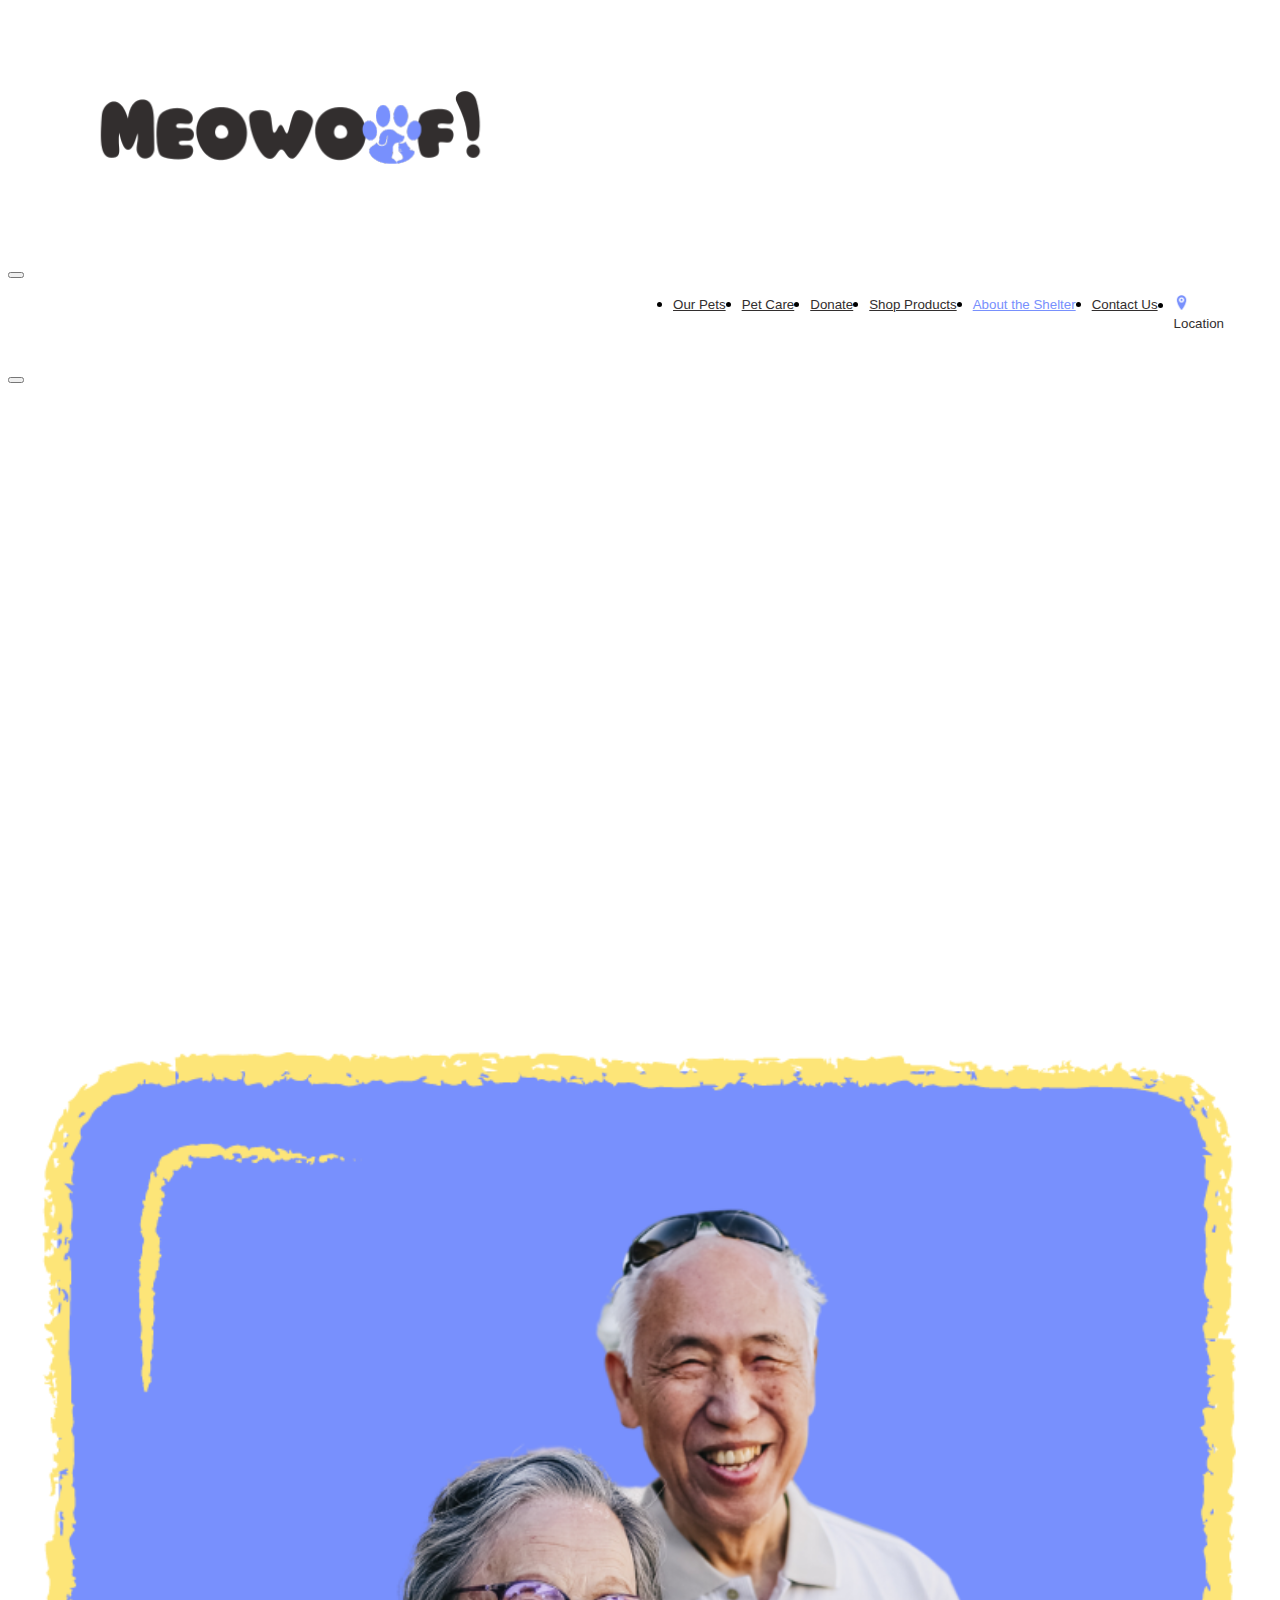
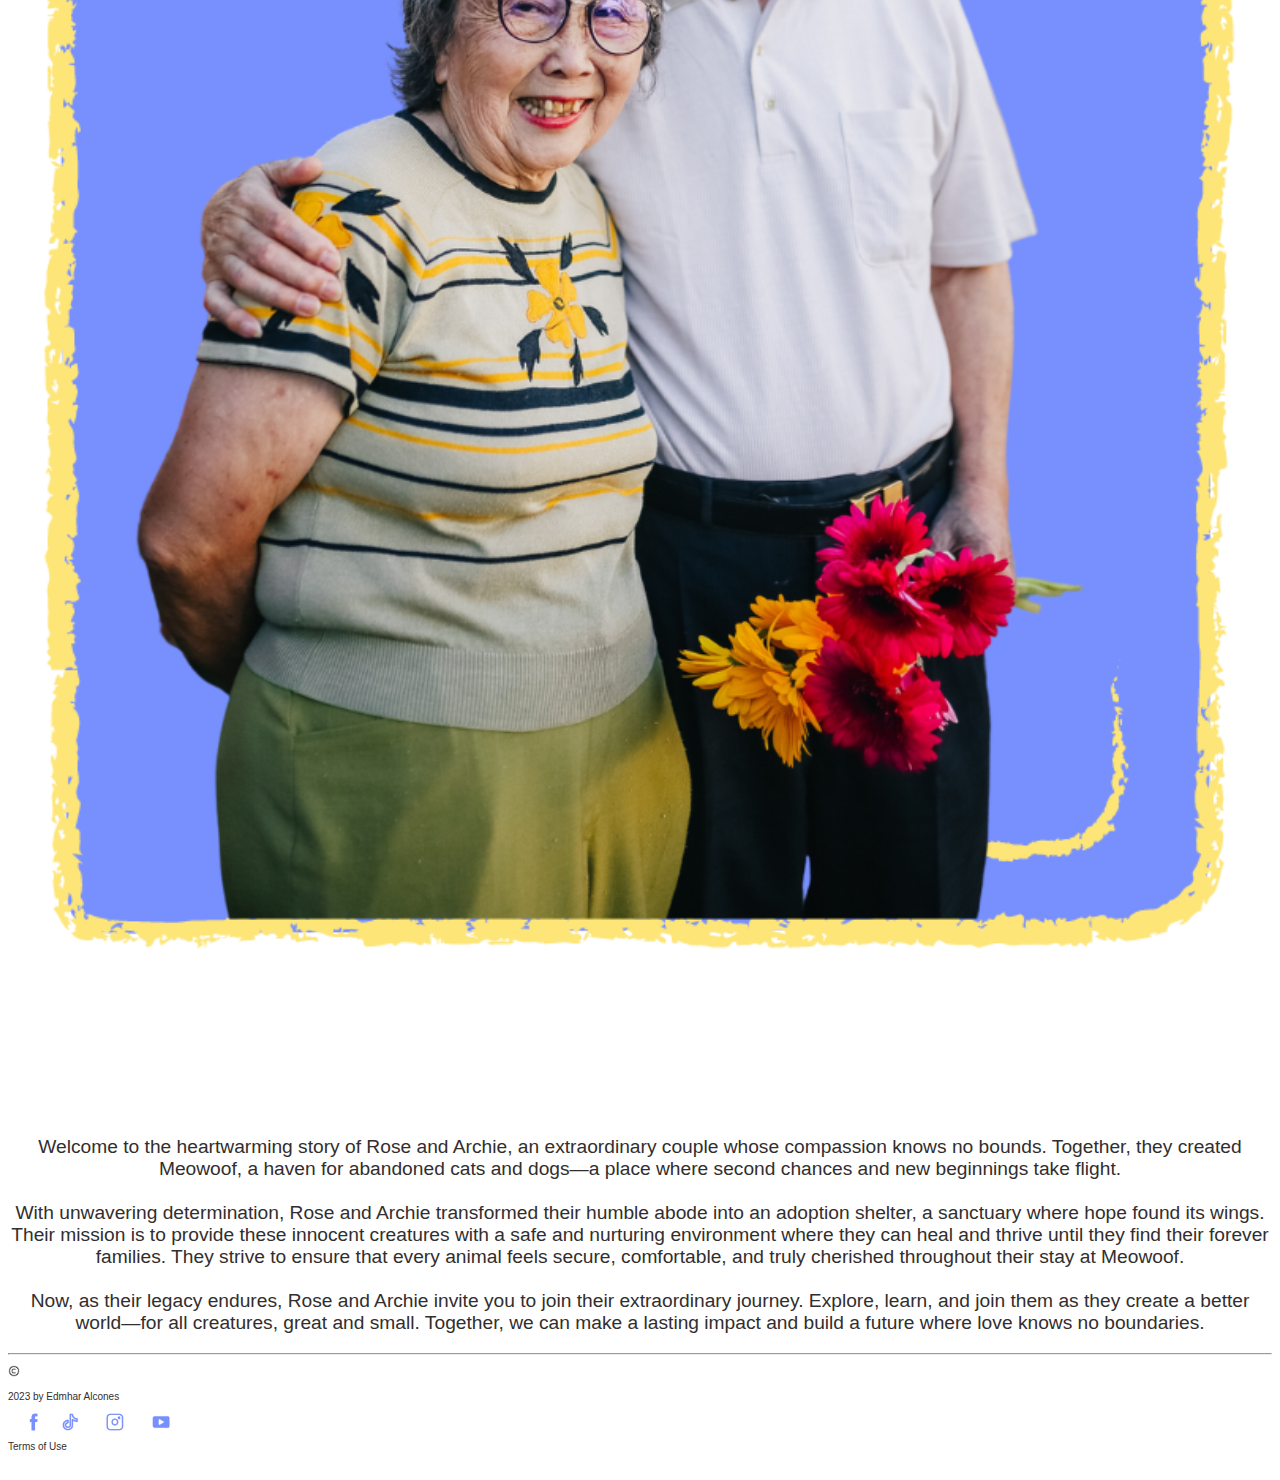
==== about.html @ 53780a78 "modified:   about.html 	modified:   contact.html 	modified:   index.html 	modified:   pets.html 	mod" ====
<!DOCTYPE html>
<html lang="en">
<head>
    <meta charset="UTF-8">
    <meta http-equiv="X-UA-Compatible" content="IE=edge">
    <meta name="viewport" content="width=device-width, initial-scale=1.0">
    <link rel="stylesheet" type="text/css" href="style.css">
    <link href="https://cdn.jsdelivr.net/npm/bootstrap@5.3.0-alpha3/dist/css/bootstrap.min.css" rel="stylesheet" integrity="sha384-KK94CHFLLe+nY2dmCWGMq91rCGa5gtU4mk92HdvYe+M/SXH301p5ILy+dN9+nJOZ" crossorigin="anonymous">
    <script src="https://cdn.jsdelivr.net/npm/bootstrap@5.3.0-alpha3/dist/js/bootstrap.bundle.min.js" integrity="sha384-ENjdO4Dr2bkBIFxQpeoTz1HIcje39Wm4jDKdf19U8gI4ddQ3GYNS7NTKfAdVQSZe" crossorigin="anonymous"></script> 
    <link rel="icon" href="resources/icon.png">
    <title>Meowoof!</title>

    <style>

.col-4 img{
  width: 100%;
  height: auto;
}

@media screen and (max-width: 600px) {
  .col-4 img{
    width: 100%;
   height: auto;
  }
}


    </style>

</head>
<body>
    <!-- Navigation bar -->
    <nav class="navbar navbar-expand-lg">
      <div class="container-fluid">
          <div class="navbar-brands" >
            <a class="nav-link" href="index.html" ><img src="resources/logo.png" class="logo"></a>
          </div>
          <button class="navbar-toggler" type="button" data-bs-toggle="collapse" data-bs-target="#navbarNavDropdown" 
          aria-controls="navbarNavDropdown" aria-expanded="false" aria-label="Toggle navigation">
              <span class="navbar-toggler-icon"></span>
          </button>
          <div class="collapse navbar-collapse justify-content-end" id="navbarNavDropdown"  style="margin-right: 40px;">
              <ul class="navbar-nav" style="display:flex; justify-content:end;">
                  <li class="nav-item">
                      <a class="nav-link" href="pets.html" >Our Pets</a>
                  </li>
                  <li class="nav-item">
                      <a class="nav-link" href="petcare.html">Pet Care</a>
                  </li>
                  <li class="nav-item">
                      <a class="nav-link" href="donate.html">Donate</a>
                  </li>
                  <li class="nav-item">
                      <a class="nav-link" href="shop.html">Shop Products</a>
                  </li>
                  <li class="nav-item">
                      <a class="nav-link" href="about.html"   name="active-page">About the Shelter</a>
                  </li>
                  <li class="nav-item">
                    <div class="container">
                      <div class="row">
                    <div class="col p-0"> <a class="nav-link" href="contact.html">Contact Us</a></div>
                
                  </div>
                  </div>
                </li>
                <li class="nav-item">
                  <div class="container">
                    <div class="row">
                  <div class="col-1 p-0"><img src="resources/pin.png" class="navimg"></div>
                  <div class="col p-0 text-nowrap"> <a class="nav-link" data-bs-toggle="modal" data-bs-target="#mymodal">Location</a></div>
                </div>
                </div>
              </li>
              </ul>
          </div>
      </div>
    </nav>
    <br>
      <div class="modal" id="mymodal">
        <div class="modal-dialog">
            <div class="modal-content">
                <!-- Modal header -->
                <div class="modal-header">
                  <button typ="button" class="btn btn-danger btn-close" data-bs-dismiss="modal"></button>  
                    
                </div>
                <!-- Modal Body -->
                <div class="modal-body">
                  <!-- Google map -->
                <div class="row">
               <div class="d-flex justify-content-center" style="margin-bottom: 100px;">
              <iframe src="https://www.google.com/maps/embed?pb=!1m18!1m12!1m3!1d1931.8297235176572!2d120.91463153770376!3d14.
              446779252897281!2m3!1f0!2f0!3f0!3m2!1i1024!2i768!4f13.1!3m3!1m2!1s0x3397d2a23f40d999%3A0xa1fd6aa5ac99573d!2sBinakayan%
              0-%20Kanluran%2C%20Kawit%2C%204104%20Cavite!5e0!3m2!1sen!2sph!4v1684539420101!5m2!1sen!2sph" width="600" height="450" style="border:0;" 
              allowfullscreen="" loading="lazy" referrerpolicy="no-referrer-when-downgrade"></iframe>
               </div>
    <br>
    
    </div>
                </div>
                <!-- Modal Footer -->
                <div class="modal-footer">
                    
                </div>
            </div>
        </div>
    </div>
<!-- our ate and kuya -->
<div class="container-fluid">
  <div class="row">
  
<div class="container">
        <div class="row">
            <div class="col-4 d-flex "><img src="resources/kuyaandate.png"></div>
            <div class="col d-flex" style="text-align: center;">
                <p class="abouttext">
                  <br>
                  <br>
                  <br>
                  Welcome to the heartwarming story of Rose and Archie, an extraordinary
                   couple whose compassion knows no bounds. Together, they created Meowoof, 
                   a haven for abandoned cats and dogs—a place where second chances and new 
                   beginnings take flight.
                  <br>
                  <br>
                  With unwavering determination, Rose and Archie transformed their humble
                   abode into an adoption shelter, a sanctuary where hope found its wings. 
                   Their mission is to provide these innocent creatures with a safe and nurturing 
                   environment where they can heal and thrive until they find their forever families.
                    They strive to ensure that every animal feels secure, comfortable, and truly cherished 
                    throughout their stay at Meowoof.
                  <br>
                  <br>
                  Now, as their legacy endures, Rose and Archie invite you to join their extraordinary 
                  journey. Explore, learn, and join them as they create a better world—for all creatures,
                   great and small. Together, we can make a lasting impact and build a future where love
                    knows no boundaries.
                </p>
                 
            </div>
            </div>
        </div>


</div>  
<!-- Footer -->
<footer>
  <hr>
  <div class="container-fluid d-flex justify-content-center">
   <div class="col d-flex justify-content-start">
       <img src="resources/copyright.png" style="width: 12px; height: 12px; ">
       <p class="text-nowrap" style="font-size: 10px;">2023 by Edmhar Alcones</p>
     </div>
     <div class="col d-flex justify-content-center px-5">
       <img src="resources/fb.png" class="socials">
       <img src="resources/tiktok.png" class="socials">
       <img src="resources/ig.png" class="socials">
       <img src="resources/yt.png" class="socials">
    
   
     </div>

     <div class="col d-flex justify-content-end">
       <a href="terms.html" class="link px-2 text-nowrap" style="font-size: 10px;">Terms of Use</a>

     </div>
   </div>
  </div>
  <br>
</footer>

</body>
</html>
---- style.css ----
/* universal text edits */


h2{
  text-align: center;
  font-family:sans-serif;
  color: #322e2e !important;
  
}



h4,h3,h1,.tips,p,h5,h2{
  color: #322e2e !important;
  font-family:sans-serif;
}


a{
  font-family:sans-serif !important;

}

.jumbotron h1,.jumbotron h4{
  font-weight: 800;
  text-align: center;
  font-family:sans-serif;
  color: #322e2e !important;
}

.jumbotron h5{
 
  font-weight: 800;
  color: #322e2e !important;
  font-family:sans-serif;
  
  }
  
  .abouttext{
    font-size: 1.5vw !important;
    color: #322e2e !important;
  }
  
  @media screen and (max-width: 600px) {
    .abouttext{
      font-size: 2vw !important;
    }
  }

  .display-6{
    color: #322e2e !important;
  }


  /* Navbar */

  nav.navbar li{
    background-color: transparent !important;
    margin-left : 0.5em;
    margin-right : 0.5em;
    }
    
    nav.navbar li a {
      background-color: transparent !important;
      color: #322e2e;
      font-size: smaller;
      
    }
    nav.navbar{
      background-color: transparent !important;
    }
    
    .navimg{
      width: 15px;
    }
    
    nav.navbar li a:hover {
      
      transform: scale(1.1);
      opacity: 1;
      transition: transform 1s;
      cursor: pointer;
      
    }
    
    nav.navbar li a[name="active-page"] {
     color: #7890fd;;
      
    }

    
    
  

/* index exclusive */

.logo{
  display: block;
  position: relative;
  width: 40%;
  left: 30px;
  height: auto;
}

.col-4 p{
  display: flex;
  flex-direction: column;
  align-items: center;
  font-size: 1vw;
  position: relative;



}

@media screen and (max-width: 600px) {
  .col-4 p{
    font-size: 1.25vw;
    padding: 0;
    right: 0;
  }
}

.center{
  display: flex;
  align-items: right;
  justify-content: right;
        position: relative;
  
        width: 85%;
        height: auto;
}

.indextext{
  text-align: justify;
   text-justify: inter-word; 
   color: #322e2e !important;
   font-family:sans-serif;
}

@media screen and (max-width: 600px) {
  .indextext{
    font-size: 10px !important;

  }
}


@media screen and (max-width: 600px) {
  .center{
    height:80%;
    width: 90%;

  }
}
  .btn-secondary{
    display: flex;
    position: relative;
    justify-content: center;
    color: #fc4667 !important;
    background-color: #fde578 !important;
    padding: 10px;
    text-decoration: none;
    text-align: center;
    font-size: 15px;
    border-radius: 40px;
    width: 25%;
    -webkit-transition: -webkit-transform 0.2s, transform 0.2s;
    transition: -webkit-transform 0.2s, transform 0.2s;
  }

  .btn-pets{
    display: flex;
    position: relative;
    justify-content: center;
    color: #fc4667 !important;
    background-color: #fde578 !important;
    padding: 10px;
    right: 5%;
    text-decoration: none;
    text-align: center;
    font-size: 15px;
    border-radius: 40px;
    width: 10%;
    -webkit-transition: -webkit-transform 0.2s, transform 0.2s;
    transition: -webkit-transform 0.2s, transform 0.2s;
  }


  @media screen and (max-width: 600px) {
    .btn-secondary, .btn-pets{
      
      width: 60%;
  
    }
  }

  .btn-secondary:hover, .btn-tertiary img:hover, .btn-pets:hover{
    -webkit-transform: scale(1.1);
    transform: scale(1.1);
   
  }

  .btn-tertiary img{
    -webkit-transition: -webkit-transform 0.2s, transform 0.2s;
    transition: -webkit-transform 0.2s, transform 0.2s;
  }



  .socials{
    height: 20px;
    width: 20px;

    margin-left: 10px;
    margin-right: 10px;
  }



  .btn-donate{
    display: flex;
    position: relative;
    justify-content: center;
    color: #322e2e !important;
    background-color: #fde578 !important;
    text-decoration: none;
    text-align: center;
    font-size: 20px;
    border-radius: 40px;
    -webkit-transition: -webkit-transform 0.2s, transform 0.2s;
    transition: -webkit-transform 0.2s, transform 0.2s;

  }
  



    .card{
      height: auto;
      padding: 10px;
    }
      .card-img-top{
        height: 15rem;
        object-fit: cover;
      }
      .card-img-top:hover{
       
          transform: scale(1.25, 1.25);
       
          
        
      }

      .card-title{
        font-size: 1vw;
      }


      .testimonial{
        display: block;
        margin-left: auto;
        margin-right: auto;
        width: 50%;
        border-radius: 50%;

      }

      .feature{
        max-width: 88%;
        height: auto;
      }

      .text-muted{
        color:#322e2e !important;
      }

      #footer a {
        height: 56px;
        width: 56px;
        display: inline-block;
        margin: 10px;
      }
      .link{
        color: #322e2e;
        text-decoration: none;

      }
      


.col-12{
    padding-bottom: 100px;
}



/* pets exclusive */
.gallery{
  max-width: 100%;
  max-height: 100%;
  display: block;
  position: relative;
  box-sizing: border-box;
 
}

.gallery img{
  overflow: hidden;
}

.steps{
  display: block;
   margin-left: auto;
    margin-right: auto;
     max-width: 50%;
      height: auto;
}


@media screen and (max-width: 600px) {
  .steps{
    
    max-width: 100%;

  }
} 




  /* Shop exclusive */
 
.row-image{
  display: flex;
  justify-content: space-between;
}

.card-text,.card-title{
  font-size: 15px;
}


.filter:hover {
      
  -webkit-transform: scale(1.1);
  transform: scale(1.1);

  opacity: 1;
  transition: transform 1s;
  
}

.filter{
  font-size: 15px;
  color: #322e2e !important;
  white-space: nowrap;
}
.shoplink{
  display: flex;
  justify-content: space-between;
}



.btn-primary, .btn-shopee {
  
  width: 100px;
  display: block;
  position: relative;
  background-color: #fde578 !important;
  color: #fc4667 !important;
  border-radius: 40px;
  padding: 10px;
  box-sizing: border-box;
  background-color: transparent;
  text-decoration: none;
  text-align: center;
  font-size: 10px;
  -webkit-transition: -webkit-transform 0.2s, transform 0.2s;
  transition: -webkit-transform 0.2s, transform 0.2s;
}

.btn-primary:hover, .btn-shopee:hover, .btn-lazada:hover {
  -webkit-transform: scale(1.1);
  transform: scale(1.1);

}

.btn-lazada {
  
  width: 100px;
  display: block;
  position: relative;
  background-color: #fde578 !important;
  color: #fc4667 !important;
  border-radius: 40px;
  padding: 10px;
  box-sizing: border-box;
  background-color: transparent;
  text-decoration: none;
  text-align: center;
  font-size: 10px;
  -webkit-transition: -webkit-transform 0.2s, transform 0.2s;
  transition: -webkit-transform 0.2s, transform 0.2s;
}

.card-title, .card-text{
  text-align: center;
}

/* Donate Exclusive */

.donatetext{
  font-size: 15px; 
  text-align: center; 
  font-weight: 800;
}

.donateimage{
  width: 10%;
  height: auto;
  display: block;
  margin-left: auto;
  margin-right: auto;
}

@media screen and (max-width: 600px) {
  .donateimage{
    width: 20%;
    height: auto;

  }
}
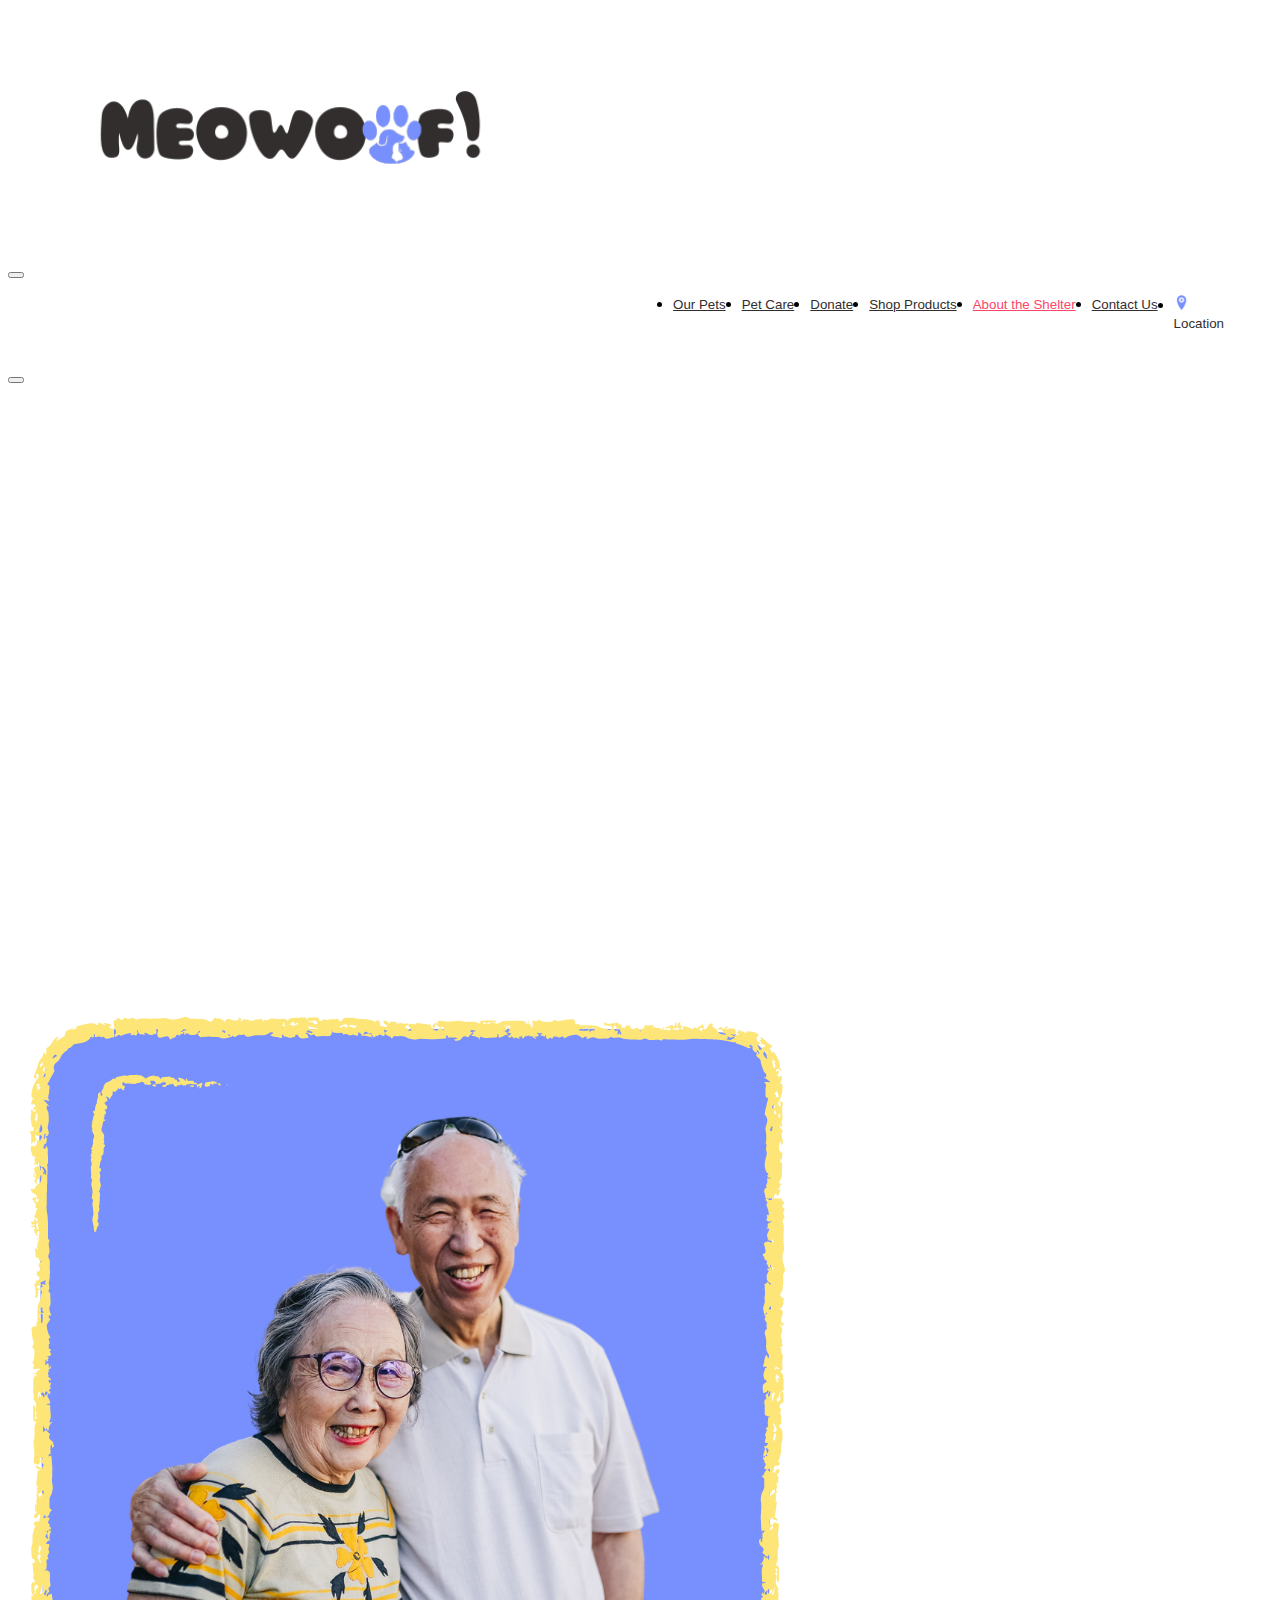
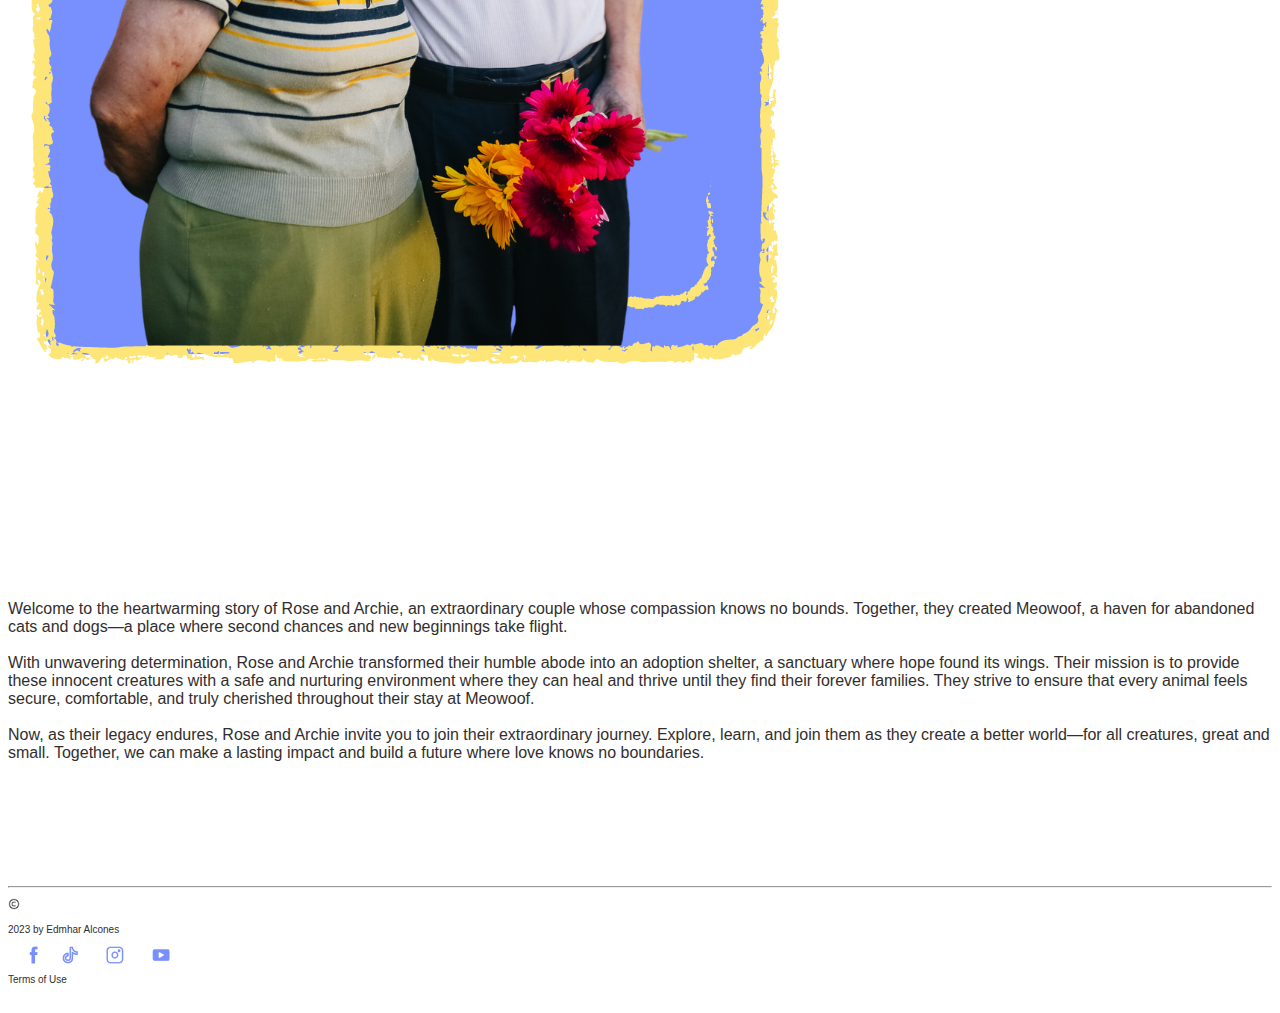
==== commit 39dd1bb3: "modified:   about.html 	modified:   contact.html 	modified:   donate.html 	modified:   index.html 	m" ====
--- a/about.html
+++ b/about.html
@@ -12,13 +12,13 @@
 
     <style>
 
-.col-4 img{
+.col-5 img{
   width: 100%;
   height: auto;
 }
 
 @media screen and (max-width: 600px) {
-  .col-4 img{
+  .col-5 img{
     width: 100%;
    height: auto;
   }
@@ -107,43 +107,40 @@
         </div>
     </div>
 <!-- our ate and kuya -->
-<div class="container-fluid">
+
+  
+<div class="container px-3 d-flex justify-content-center">
   <div class="row">
-  
-<div class="container">
-        <div class="row">
-            <div class="col-4 d-flex "><img src="resources/kuyaandate.png"></div>
-            <div class="col d-flex" style="text-align: center;">
-                <p class="abouttext">
-                  <br>
-                  <br>
-                  <br>
-                  Welcome to the heartwarming story of Rose and Archie, an extraordinary
-                   couple whose compassion knows no bounds. Together, they created Meowoof, 
-                   a haven for abandoned cats and dogs—a place where second chances and new 
-                   beginnings take flight.
-                  <br>
-                  <br>
-                  With unwavering determination, Rose and Archie transformed their humble
-                   abode into an adoption shelter, a sanctuary where hope found its wings. 
-                   Their mission is to provide these innocent creatures with a safe and nurturing 
-                   environment where they can heal and thrive until they find their forever families.
-                    They strive to ensure that every animal feels secure, comfortable, and truly cherished 
-                    throughout their stay at Meowoof.
-                  <br>
-                  <br>
-                  Now, as their legacy endures, Rose and Archie invite you to join their extraordinary 
-                  journey. Explore, learn, and join them as they create a better world—for all creatures,
-                   great and small. Together, we can make a lasting impact and build a future where love
-                    knows no boundaries.
-                </p>
-                 
-            </div>
-            </div>
-        </div>
+    <div class="col-12 col-md-5 d-flex order-md-0">
+      <img src="resources/kuyaandate.png" class="w-100">
+    </div>
+    <div class="col-12 col-md-7 d-flex order-md-1">
+      <p class="abouttext">
+        <br><br>
+        <br>
+        Welcome to the heartwarming story of Rose and Archie, 
+        an extraordinary couple whose compassion knows no bounds.
+         Together, they created Meowoof, a haven for abandoned cats 
+         and dogs—a place where second chances and new beginnings take flight.
+        <br><br>
+        With unwavering determination, Rose and Archie transformed their 
+        humble abode into an adoption shelter, a sanctuary where hope found 
+        its wings. Their mission is to provide these innocent creatures with 
+        a safe and nurturing environment where they can heal and thrive until
+         they find their forever families. They strive to ensure that every animal
+          feels secure, comfortable, and truly cherished throughout their stay at Meowoof.
+        <br><br>
+        Now, as their legacy endures, Rose and Archie invite you to join their extraordinary 
+        journey. Explore, learn, and join them as they create a better world—for all creatures, 
+        great and small. Together, we can make a lasting impact and build a future where love knows no boundaries.
+      </p>
+    </div>
+    
+  </div>
+</div>
 
 
-</div>  
+
 <!-- Footer -->
 <footer>
   <hr>
@@ -166,7 +163,7 @@
 
      </div>
    </div>
-  </div>
+
   <br>
 </footer>
 
--- a/style.css
+++ b/style.css
@@ -8,6 +8,15 @@
   
 }
 
+.text{
+  color: #322e2e !important;
+  font-family:sans-serif;
+}
+
+.title{
+  color: #322e2e !important;
+  font-family:sans-serif;
+}
 
 
 h4,h3,h1,.tips,p,h5,h2{
@@ -37,13 +46,13 @@
   }
   
   .abouttext{
-    font-size: 1.5vw !important;
+    font-size: 1.25vw !important;
     color: #322e2e !important;
   }
   
   @media screen and (max-width: 600px) {
     .abouttext{
-      font-size: 2vw !important;
+      font-size: 3vw !important;
     }
   }
 
@@ -84,7 +93,7 @@
     }
     
     nav.navbar li a[name="active-page"] {
-     color: #7890fd;;
+     color: #fc4667;;
       
     }
 
@@ -123,8 +132,7 @@
 
 .center{
   display: flex;
-  align-items: right;
-  justify-content: right;
+left: 15% !important;
         position: relative;
   
         width: 85%;
@@ -146,13 +154,6 @@
 }
 
 
-@media screen and (max-width: 600px) {
-  .center{
-    height:80%;
-    width: 90%;
-
-  }
-}
   .btn-secondary{
     display: flex;
     position: relative;
@@ -162,9 +163,10 @@
     padding: 10px;
     text-decoration: none;
     text-align: center;
-    font-size: 15px;
+    font-size: 12px;
     border-radius: 40px;
     width: 25%;
+    font-weight: 500;
     -webkit-transition: -webkit-transform 0.2s, transform 0.2s;
     transition: -webkit-transform 0.2s, transform 0.2s;
   }
@@ -179,8 +181,9 @@
     right: 5%;
     text-decoration: none;
     text-align: center;
-    font-size: 15px;
     border-radius: 40px;
+    font-size: 12px;
+    font-weight: 500;
     width: 10%;
     -webkit-transition: -webkit-transform 0.2s, transform 0.2s;
     transition: -webkit-transform 0.2s, transform 0.2s;
@@ -191,6 +194,14 @@
     .btn-secondary, .btn-pets{
       
       width: 60%;
+  
+    }
+  }
+
+  @media screen and (max-width: 600px) {
+    .btn-pets{
+      
+      width: 25%;
   
     }
   }
@@ -341,21 +352,34 @@
 }
 
 
-.filter:hover {
-      
+.filter:hover {    
   -webkit-transform: scale(1.1);
   transform: scale(1.1);
-
   opacity: 1;
-  transition: transform 1s;
-  
-}
+  transition: transform 1s;;
+     color:  #7890fd !important;
+
+  
+}
+
 
 .filter{
-  font-size: 15px;
+  font-size: 20px;
   color: #322e2e !important;
   white-space: nowrap;
-}
+  text-decoration: none;
+}
+
+@media screen and (max-width: 600px) {
+  .filter{
+    
+    font-size: 15px;
+
+  }
+} 
+
+
+
 .shoplink{
   display: flex;
   justify-content: space-between;
@@ -376,7 +400,8 @@
   background-color: transparent;
   text-decoration: none;
   text-align: center;
-  font-size: 10px;
+  font-size: 12px;
+  font-weight: 500;
   -webkit-transition: -webkit-transform 0.2s, transform 0.2s;
   transition: -webkit-transform 0.2s, transform 0.2s;
 }
@@ -400,7 +425,8 @@
   background-color: transparent;
   text-decoration: none;
   text-align: center;
-  font-size: 10px;
+  font-size: 12px;
+  font-weight: 500;
   -webkit-transition: -webkit-transform 0.2s, transform 0.2s;
   transition: -webkit-transform 0.2s, transform 0.2s;
 }
@@ -412,12 +438,45 @@
 /* Donate Exclusive */
 
 .donatetext{
-  font-size: 15px; 
+  font-size: 20px; 
   text-align: center; 
   font-weight: 800;
 }
 
+.donatetext2{
+
+  font-size: 15px !important; 
+  text-align: center; 
+
+
+}
+
+@media screen and (max-width: 600px) {
+  .donatetext2{
+    font-size: 12px !important; 
+
+  }
+}
+
 .donateimage{
+  width: 50%;
+  height: auto;
+  display: block;
+  margin-left: auto;
+  margin-right: auto;
+}
+
+@media screen and (max-width: 600px) {
+  .donateimage{
+    width: 50%;
+    height: auto;
+
+  }
+}
+
+/* Contact exclusive */
+
+.messageicon{
   width: 10%;
   height: auto;
   display: block;
@@ -425,10 +484,29 @@
   margin-right: auto;
 }
 
-@media screen and (max-width: 600px) {
-  .donateimage{
-    width: 20%;
-    height: auto;
-
-  }
-}+/* pet care exclusive */
+
+.btn-petcare{
+  
+  width: 100px;
+  display: block;
+  position: relative;
+  background-color: #fde578 !important;
+  color: #fc4667 !important;
+  border-radius: 40px;
+  padding: 10px;
+  box-sizing: border-box;
+  background-color: transparent;
+  text-decoration: none;
+  text-align: center;
+  font-size: 12px;
+  font-weight: 500;
+  -webkit-transition: -webkit-transform 0.2s, transform 0.2s;
+  transition: -webkit-transform 0.2s, transform 0.2s;
+}
+
+.btn-petcare{
+  -webkit-transform: scale(1.1);
+  transform: scale(1.1);
+
+}
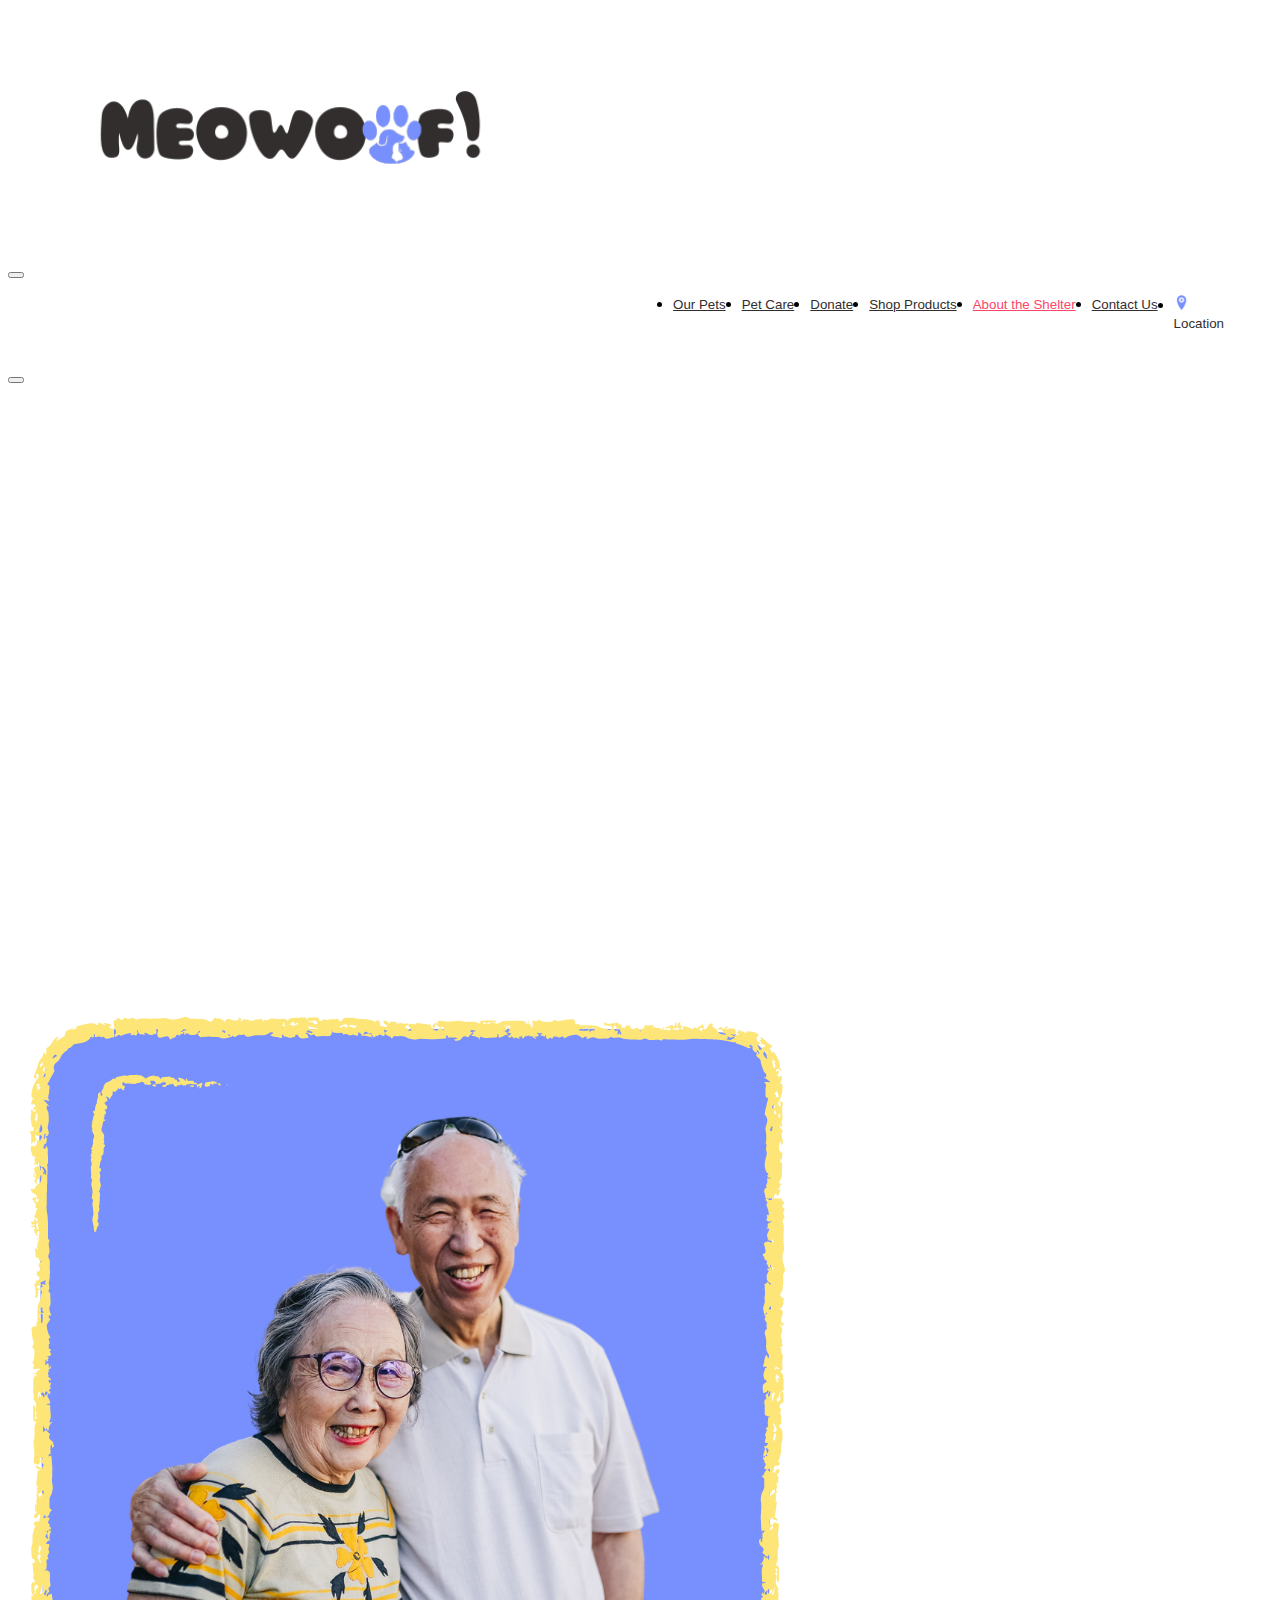
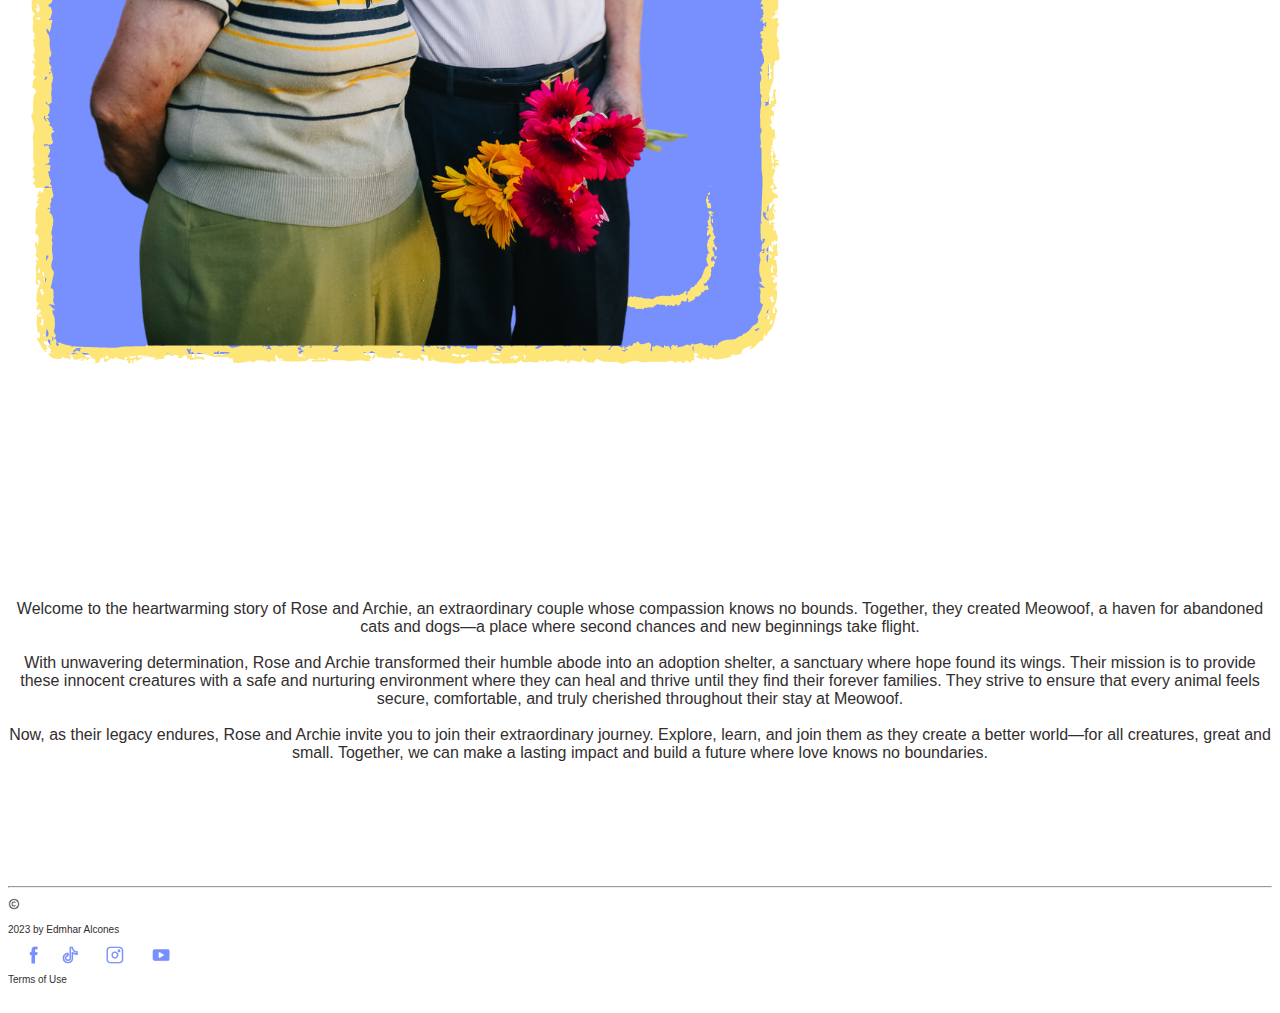
==== commit 9b36be2b: "modified:   about.html 	modified:   contact.html 	modified:   donate.html 	modified:   index.html 	m" ====
--- a/about.html
+++ b/about.html
@@ -150,10 +150,10 @@
        <p class="text-nowrap" style="font-size: 10px;">2023 by Edmhar Alcones</p>
      </div>
      <div class="col d-flex justify-content-center px-5">
-       <img src="resources/fb.png" class="socials">
-       <img src="resources/tiktok.png" class="socials">
-       <img src="resources/ig.png" class="socials">
-       <img src="resources/yt.png" class="socials">
+      <a href="https://www.facebook.com/" target="_blank"><img src="resources/fb.png" class="socials"></a> 
+      <a href="https://www.tiktok.com/en/" target="_blank"><img src="resources/tiktok.png" class="socials"></a> 
+       <a href="https://www.instagram.com/" target="_blank"><img src="resources/ig.png" class="socials"></a> 
+       <a href="https://www.youtube.com//" target="_blank"><img src="resources/yt.png" class="socials"></a> 
     
    
      </div>
@@ -163,9 +163,10 @@
 
      </div>
    </div>
-
+  </div>
   <br>
 </footer>
 
+
 </body>
 </html>--- a/style.css
+++ b/style.css
@@ -48,6 +48,7 @@
   .abouttext{
     font-size: 1.25vw !important;
     color: #322e2e !important;
+    text-align: center;
   }
   
   @media screen and (max-width: 600px) {
@@ -169,6 +170,7 @@
     font-weight: 500;
     -webkit-transition: -webkit-transform 0.2s, transform 0.2s;
     transition: -webkit-transform 0.2s, transform 0.2s;
+    font-family:sans-serif;
   }
 
   .btn-pets{
@@ -187,6 +189,7 @@
     width: 10%;
     -webkit-transition: -webkit-transform 0.2s, transform 0.2s;
     transition: -webkit-transform 0.2s, transform 0.2s;
+    font-family:sans-serif;
   }
 
 
@@ -229,20 +232,7 @@
 
 
 
-  .btn-donate{
-    display: flex;
-    position: relative;
-    justify-content: center;
-    color: #322e2e !important;
-    background-color: #fde578 !important;
-    text-decoration: none;
-    text-align: center;
-    font-size: 20px;
-    border-radius: 40px;
-    -webkit-transition: -webkit-transform 0.2s, transform 0.2s;
-    transition: -webkit-transform 0.2s, transform 0.2s;
-
-  }
+
   
 
 
@@ -255,13 +245,7 @@
         height: 15rem;
         object-fit: cover;
       }
-      .card-img-top:hover{
-       
-          transform: scale(1.25, 1.25);
-       
-          
-        
-      }
+
 
       .card-title{
         font-size: 1vw;
@@ -356,6 +340,7 @@
   -webkit-transform: scale(1.1);
   transform: scale(1.1);
   opacity: 1;
+  cursor: pointer;
   transition: transform 1s;;
      color:  #7890fd !important;
 
@@ -387,7 +372,7 @@
 
 
 
-.btn-primary, .btn-shopee {
+.btn-primary{
   
   width: 100px;
   display: block;
@@ -402,17 +387,84 @@
   text-align: center;
   font-size: 12px;
   font-weight: 500;
+  font-family:sans-serif;
   -webkit-transition: -webkit-transform 0.2s, transform 0.2s;
   transition: -webkit-transform 0.2s, transform 0.2s;
 }
 
-.btn-primary:hover, .btn-shopee:hover, .btn-lazada:hover {
+.btn-primary:hover, .btn-shop:hover {
   -webkit-transform: scale(1.1);
   transform: scale(1.1);
 
 }
 
-.btn-lazada {
+
+
+.btn-shop {
+  display: flex;
+  justify-content: space-evenly;
+  box-sizing: border-box;
+  font-family:sans-serif;
+  -webkit-transition: -webkit-transform 0.2s, transform 0.2s;
+  transition: -webkit-transform 0.2s, transform 0.2s;
+}
+
+.card-title, .card-text{
+  text-align: center;
+}
+
+/* Donate Exclusive */
+
+.donatetext{
+  font-size: 20px; 
+  text-align: center; 
+  font-weight: 800;
+}
+
+.donatetext2{
+
+  font-size: 15px !important; 
+  text-align: center; 
+
+
+}
+
+@media screen and (max-width: 600px) {
+  .donatetext2{
+    font-size: 12px !important; 
+
+  }
+}
+
+.donateimage{
+  width: 50%;
+  height: auto;
+  display: block;
+  margin-left: auto;
+  margin-right: auto;
+}
+
+@media screen and (max-width: 600px) {
+  .donateimage{
+    width: 50%;
+    height: auto;
+
+  }
+}
+
+/* Contact exclusive */
+
+.messageicon{
+  width: 10%;
+  height: auto;
+  display: block;
+  margin-left: auto;
+  margin-right: auto;
+}
+
+/* pet care exclusive */
+
+.btn-petcare{
   
   width: 100px;
   display: block;
@@ -427,80 +479,7 @@
   text-align: center;
   font-size: 12px;
   font-weight: 500;
-  -webkit-transition: -webkit-transform 0.2s, transform 0.2s;
-  transition: -webkit-transform 0.2s, transform 0.2s;
-}
-
-.card-title, .card-text{
-  text-align: center;
-}
-
-/* Donate Exclusive */
-
-.donatetext{
-  font-size: 20px; 
-  text-align: center; 
-  font-weight: 800;
-}
-
-.donatetext2{
-
-  font-size: 15px !important; 
-  text-align: center; 
-
-
-}
-
-@media screen and (max-width: 600px) {
-  .donatetext2{
-    font-size: 12px !important; 
-
-  }
-}
-
-.donateimage{
-  width: 50%;
-  height: auto;
-  display: block;
-  margin-left: auto;
-  margin-right: auto;
-}
-
-@media screen and (max-width: 600px) {
-  .donateimage{
-    width: 50%;
-    height: auto;
-
-  }
-}
-
-/* Contact exclusive */
-
-.messageicon{
-  width: 10%;
-  height: auto;
-  display: block;
-  margin-left: auto;
-  margin-right: auto;
-}
-
-/* pet care exclusive */
-
-.btn-petcare{
-  
-  width: 100px;
-  display: block;
-  position: relative;
-  background-color: #fde578 !important;
-  color: #fc4667 !important;
-  border-radius: 40px;
-  padding: 10px;
-  box-sizing: border-box;
-  background-color: transparent;
-  text-decoration: none;
-  text-align: center;
-  font-size: 12px;
-  font-weight: 500;
+  font-family:sans-serif;
   -webkit-transition: -webkit-transform 0.2s, transform 0.2s;
   transition: -webkit-transform 0.2s, transform 0.2s;
 }
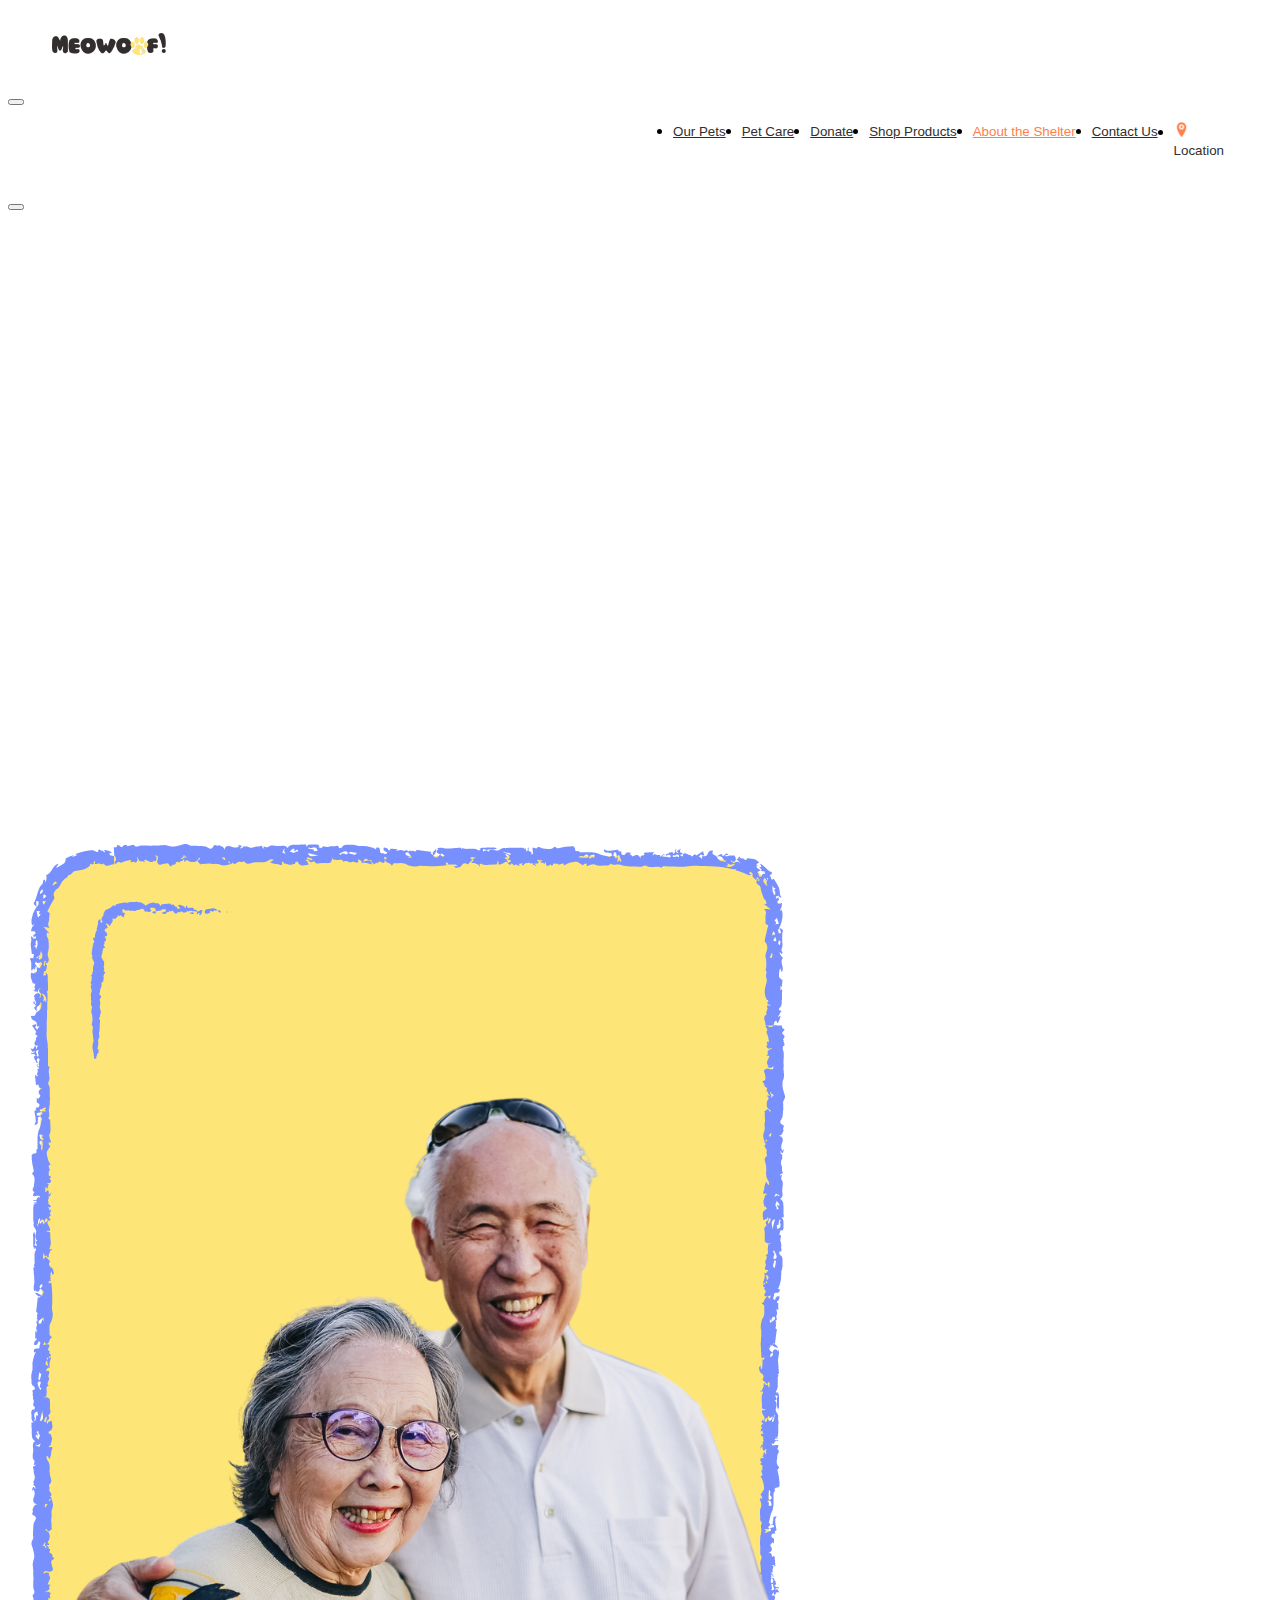
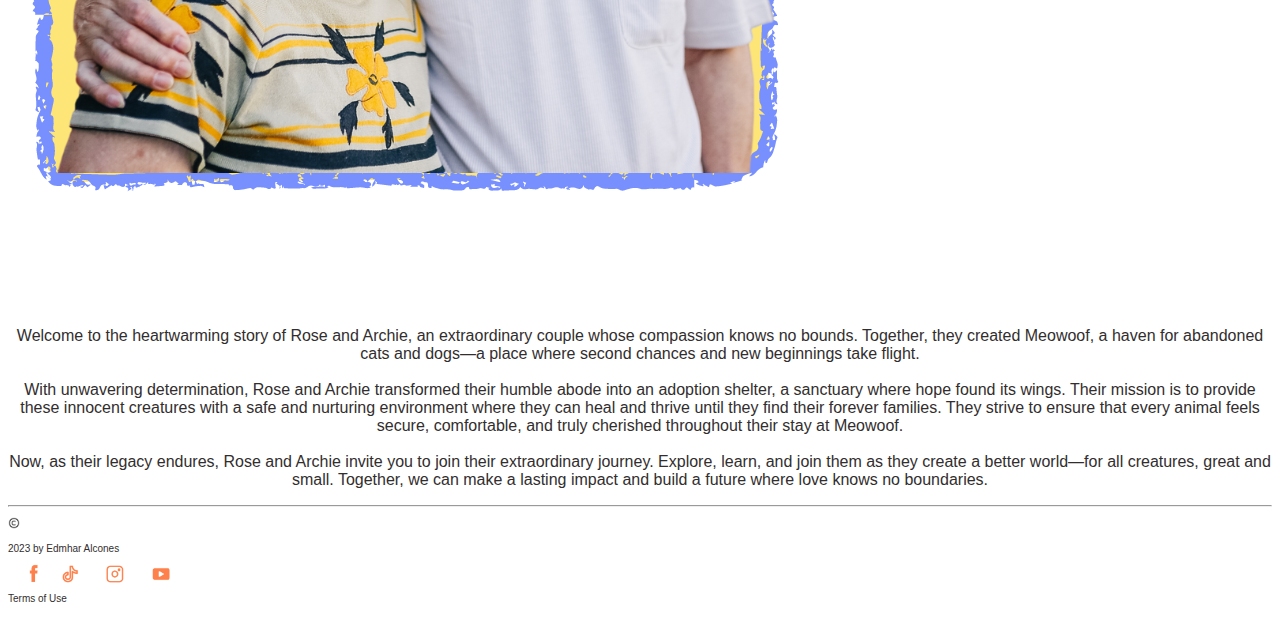
==== commit ad42450b: "modified:   about.html 	modified:   contact.html 	modified:   donate.html 	modified:   index.html 	m" ====
--- a/about.html
+++ b/about.html
@@ -17,7 +17,7 @@
   height: auto;
 }
 
-@media screen and (max-width: 600px) {
+@media screen and (max-width: 425px) {
   .col-5 img{
     width: 100%;
    height: auto;
@@ -144,25 +144,22 @@
 <!-- Footer -->
 <footer>
   <hr>
-  <div class="container-fluid d-flex justify-content-center">
-   <div class="col d-flex justify-content-start">
-       <img src="resources/copyright.png" style="width: 12px; height: 12px; ">
-       <p class="text-nowrap" style="font-size: 10px;">2023 by Edmhar Alcones</p>
-     </div>
-     <div class="col d-flex justify-content-center px-5">
-      <a href="https://www.facebook.com/" target="_blank"><img src="resources/fb.png" class="socials"></a> 
-      <a href="https://www.tiktok.com/en/" target="_blank"><img src="resources/tiktok.png" class="socials"></a> 
-       <a href="https://www.instagram.com/" target="_blank"><img src="resources/ig.png" class="socials"></a> 
-       <a href="https://www.youtube.com//" target="_blank"><img src="resources/yt.png" class="socials"></a> 
-    
-   
-     </div>
-
-     <div class="col d-flex justify-content-end">
-       <a href="terms.html" class="link px-2 text-nowrap" style="font-size: 10px;">Terms of Use</a>
-
-     </div>
-   </div>
+  <div class="container-fluid">
+    <div class="row d-flex justify-content-center align-items-center">
+      <div class="col-12 col-md-4 order-1 order-md-0 d-flex justify-content-center mb-3 mb-md-0">
+        <img src="resources/copyright.png" style="width: 12px; height: 12px;">
+        <p class="text-nowrap" style="font-size: 10px;">2023 by Edmhar Alcones</p>
+      </div>
+      <div class="col-12 col-md-4 order-0 order-md-1 d-flex justify-content-center mb-3 mb-md-0">
+        <a href="https://www.facebook.com/" target="_blank"><img src="resources/fb.png" class="socials"></a>
+        <a href="https://www.tiktok.com/en/" target="_blank"><img src="resources/tiktok.png" class="socials"></a>
+        <a href="https://www.instagram.com/" target="_blank"><img src="resources/ig.png" class="socials"></a>
+        <a href="https://www.youtube.com//" target="_blank"><img src="resources/yt.png" class="socials"></a>
+      </div>
+      <div class="col-12 col-md-4 order-2 order-md-2 d-flex justify-content-center">
+        <a href="terms.html" class="link px-2 text-nowrap" style="font-size: 10px;">Terms of Use</a>
+      </div>
+    </div>
   </div>
   <br>
 </footer>
--- a/style.css
+++ b/style.css
@@ -51,7 +51,7 @@
     text-align: center;
   }
   
-  @media screen and (max-width: 600px) {
+  @media screen and (max-width: 425px) {
     .abouttext{
       font-size: 3vw !important;
     }
@@ -94,7 +94,7 @@
     }
     
     nav.navbar li a[name="active-page"] {
-     color: #fc4667;;
+     color: #fe804b;;
       
     }
 
@@ -104,12 +104,24 @@
 
 /* index exclusive */
 
-.logo{
+.navbar-brands{
   display: block;
   position: relative;
   width: 40%;
-  left: 30px;
+  left: 2%;
   height: auto;
+}
+
+.logo{
+  width: 30%;
+  height: auto;
+}
+
+@media screen and (max-width: 425px) {
+  .logo{
+    width: 100%;
+  
+  }
 }
 
 .col-4 p{
@@ -123,7 +135,7 @@
 
 }
 
-@media screen and (max-width: 600px) {
+@media screen and (max-width: 425px) {
   .col-4 p{
     font-size: 1.25vw;
     padding: 0;
@@ -133,11 +145,19 @@
 
 .center{
   display: flex;
-left: 15% !important;
+left: 14% !important;
         position: relative;
-  
         width: 85%;
         height: auto;
+
+}
+
+@media screen and (max-width: 425px) {
+  .col-4 p{
+    font-size: 1.25vw;
+    padding: 0;
+    right: 0;
+  }
 }
 
 .indextext{
@@ -147,7 +167,7 @@
    font-family:sans-serif;
 }
 
-@media screen and (max-width: 600px) {
+@media screen and (max-width: 425px) {
   .indextext{
     font-size: 10px !important;
 
@@ -159,26 +179,32 @@
     display: flex;
     position: relative;
     justify-content: center;
-    color: #fc4667 !important;
-    background-color: #fde578 !important;
+    color: #ffffff !important;
+    background-color: #fe804b !important;
     padding: 10px;
     text-decoration: none;
     text-align: center;
     font-size: 12px;
     border-radius: 40px;
-    width: 25%;
+    width: 20%;
     font-weight: 500;
     -webkit-transition: -webkit-transform 0.2s, transform 0.2s;
     transition: -webkit-transform 0.2s, transform 0.2s;
     font-family:sans-serif;
   }
 
+  @media screen and (max-width: 425px) {
+    .btn-secondary{
+      width: 25%;
+   
+    }
+  }
   .btn-pets{
     display: flex;
     position: relative;
     justify-content: center;
-    color: #fc4667 !important;
-    background-color: #fde578 !important;
+    color: #ffffff !important;
+    background-color: #ff6341 !important;
     padding: 10px;
     right: 5%;
     text-decoration: none;
@@ -193,18 +219,12 @@
   }
 
 
-  @media screen and (max-width: 600px) {
-    .btn-secondary, .btn-pets{
-      
-      width: 60%;
-  
-    }
-  }
-
-  @media screen and (max-width: 600px) {
+
+
+  @media screen and (max-width: 425px) {
     .btn-pets{
       
-      width: 25%;
+      width: 30%;
   
     }
   }
@@ -284,10 +304,6 @@
       
 
 
-.col-12{
-    padding-bottom: 100px;
-}
-
 
 
 /* pets exclusive */
@@ -313,7 +329,7 @@
 }
 
 
-@media screen and (max-width: 600px) {
+@media screen and (max-width: 425px) {
   .steps{
     
     max-width: 100%;
@@ -355,7 +371,7 @@
   text-decoration: none;
 }
 
-@media screen and (max-width: 600px) {
+@media screen and (max-width: 425px) {
   .filter{
     
     font-size: 15px;
@@ -377,8 +393,8 @@
   width: 100px;
   display: block;
   position: relative;
-  background-color: #fde578 !important;
-  color: #fc4667 !important;
+  background-color: #fe804b !important;
+  color: #ffffff !important;
   border-radius: 40px;
   padding: 10px;
   box-sizing: border-box;
@@ -429,7 +445,7 @@
 
 }
 
-@media screen and (max-width: 600px) {
+@media screen and (max-width: 425px) {
   .donatetext2{
     font-size: 12px !important; 
 
@@ -444,7 +460,7 @@
   margin-right: auto;
 }
 
-@media screen and (max-width: 600px) {
+@media screen and (max-width: 425px) {
   .donateimage{
     width: 50%;
     height: auto;
@@ -470,7 +486,7 @@
   display: block;
   position: relative;
   background-color: #fde578 !important;
-  color: #fc4667 !important;
+  color: #4667fc !important;
   border-radius: 40px;
   padding: 10px;
   box-sizing: border-box;
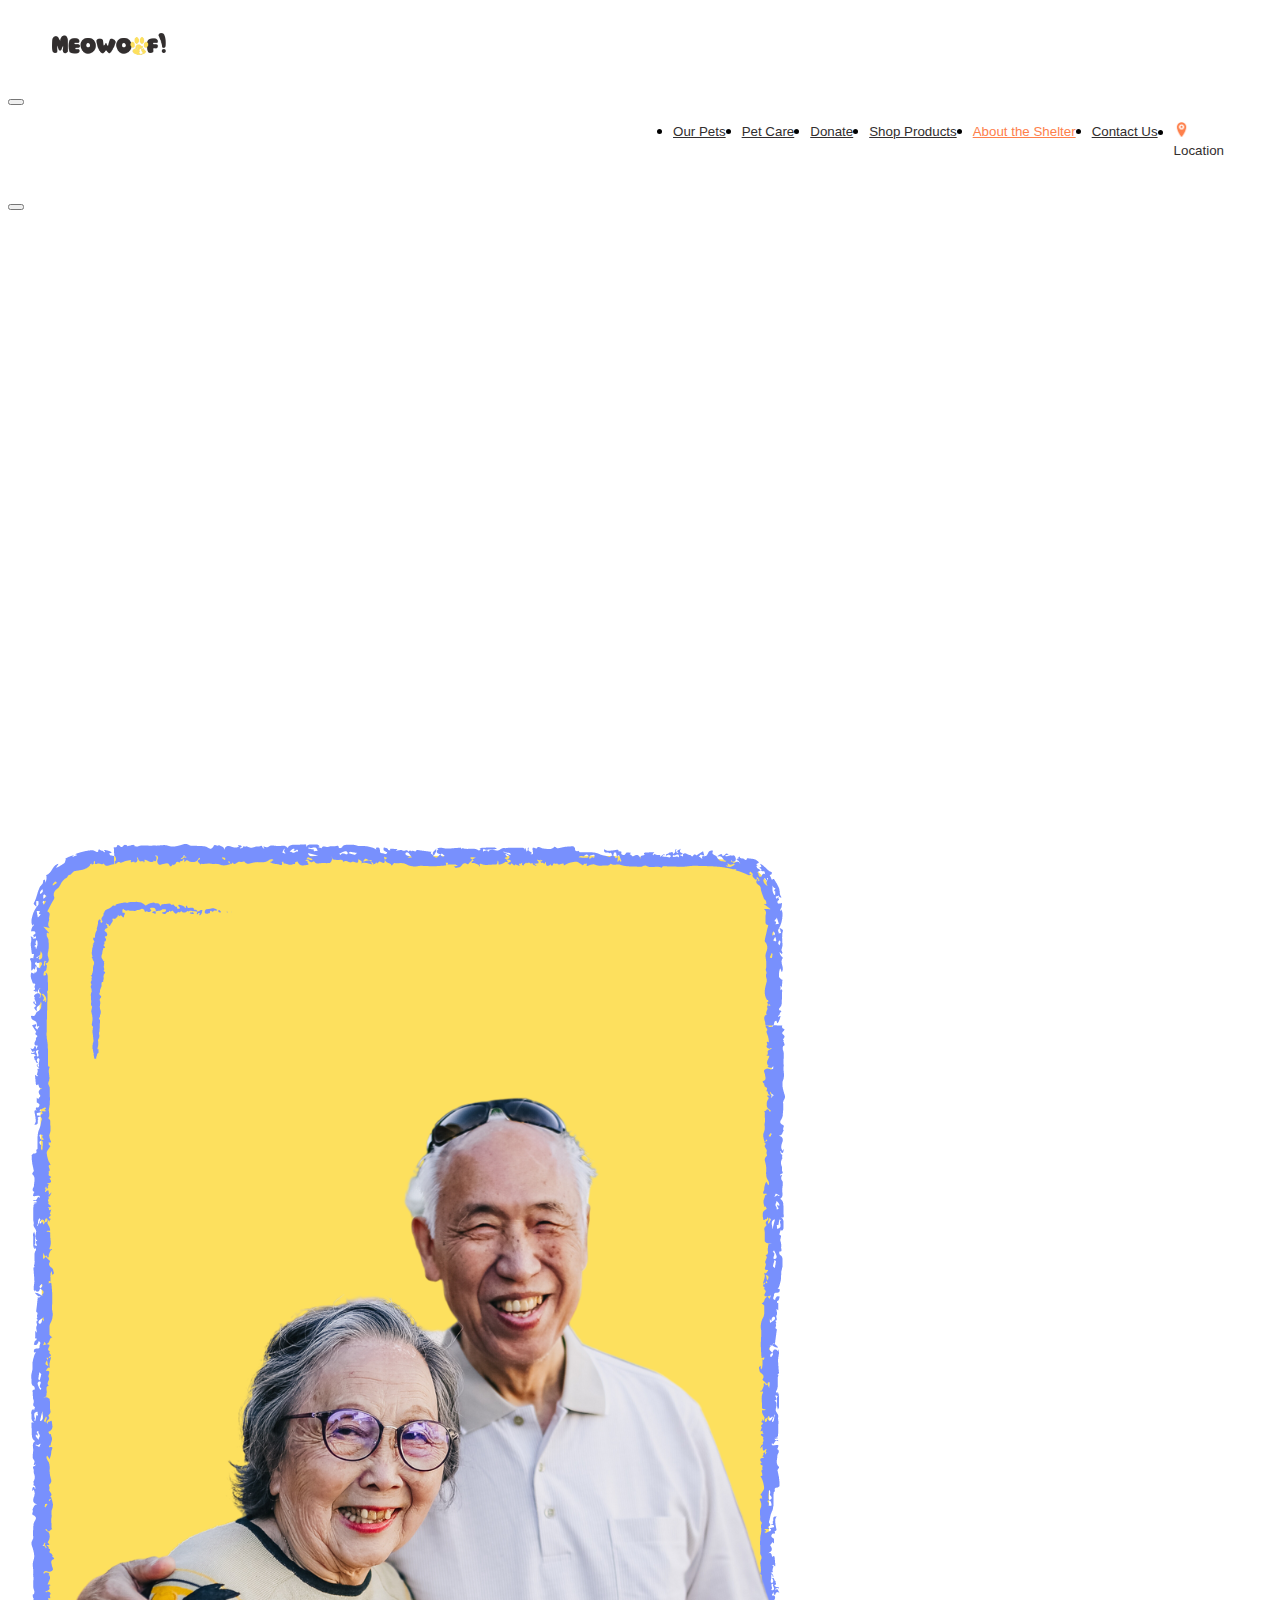
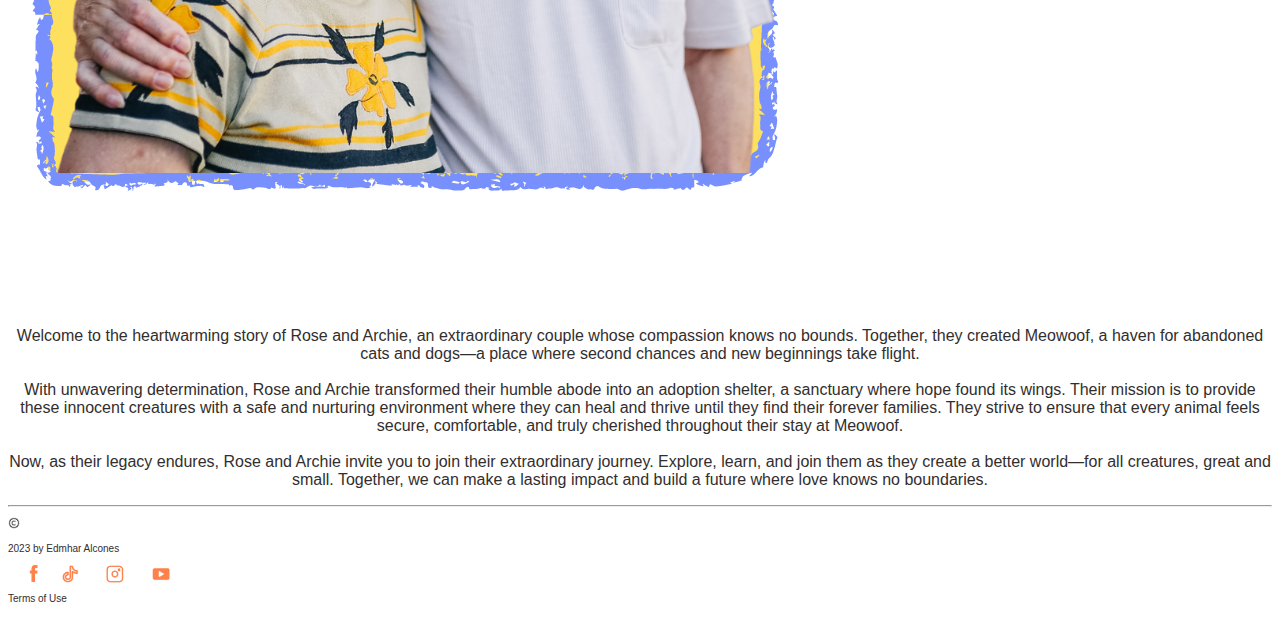
==== commit 7a707c48: "modified:   about.html 	modified:   donate.html 	modified:   index.html 	modified:   petcare.html 	m" ====
--- a/about.html
+++ b/about.html
@@ -17,7 +17,7 @@
   height: auto;
 }
 
-@media screen and (max-width: 425px) {
+@media screen and (max-width: 600px) {
   .col-5 img{
     width: 100%;
    height: auto;
--- a/style.css
+++ b/style.css
@@ -43,6 +43,16 @@
   color: #322e2e !important;
   font-family:sans-serif;
   
+  }
+
+  .headers{
+    font-size: 2vw;
+  }
+
+  @media screen and (max-width: 600px) {
+    .headers{
+      font-size: 5vw !important;
+    }
   }
   
   .abouttext{
@@ -51,15 +61,46 @@
     text-align: center;
   }
   
-  @media screen and (max-width: 425px) {
+  @media screen and (max-width: 600px) {
     .abouttext{
       font-size: 3vw !important;
     }
   }
 
+
+
   .display-6{
     color: #322e2e !important;
   }
+.comment{
+  font-size: 1vw !important;
+}
+
+@media screen and (max-width: 600px) {
+  .comment{
+    font-size: 4vw !important;
+  }
+}
+
+
+
+.indextext{
+  text-align: justify;
+   text-justify: inter-word; 
+   color: #322e2e !important;
+   font-family:sans-serif;
+   font-size: 1vw !important;
+}
+
+
+@media screen and (max-width: 600px) {
+  .indextext{
+    font-size: 4vw !important;
+
+  }
+}
+
+
 
 
   /* Navbar */
@@ -117,7 +158,7 @@
   height: auto;
 }
 
-@media screen and (max-width: 425px) {
+@media screen and (max-width: 600px) {
   .logo{
     width: 100%;
   
@@ -135,7 +176,7 @@
 
 }
 
-@media screen and (max-width: 425px) {
+@media screen and (max-width: 600px) {
   .col-4 p{
     font-size: 1.25vw;
     padding: 0;
@@ -152,7 +193,15 @@
 
 }
 
-@media screen and (max-width: 425px) {
+@media screen and (max-width: 600px) {
+  .center{
+    left:0% !important;
+  }
+}
+
+
+
+@media screen and (max-width: 600px) {
   .col-4 p{
     font-size: 1.25vw;
     padding: 0;
@@ -160,19 +209,7 @@
   }
 }
 
-.indextext{
-  text-align: justify;
-   text-justify: inter-word; 
-   color: #322e2e !important;
-   font-family:sans-serif;
-}
-
-@media screen and (max-width: 425px) {
-  .indextext{
-    font-size: 10px !important;
-
-  }
-}
+
 
 
   .btn-secondary{
@@ -193,9 +230,9 @@
     font-family:sans-serif;
   }
 
-  @media screen and (max-width: 425px) {
+  @media screen and (max-width: 600px) {
     .btn-secondary{
-      width: 25%;
+      width: 35%;
    
     }
   }
@@ -212,7 +249,7 @@
     border-radius: 40px;
     font-size: 12px;
     font-weight: 500;
-    width: 10%;
+    width: 7%;
     -webkit-transition: -webkit-transform 0.2s, transform 0.2s;
     transition: -webkit-transform 0.2s, transform 0.2s;
     font-family:sans-serif;
@@ -221,10 +258,10 @@
 
 
 
-  @media screen and (max-width: 425px) {
+  @media screen and (max-width: 600px) {
     .btn-pets{
       
-      width: 30%;
+      width: 50%;
   
     }
   }
@@ -329,7 +366,7 @@
 }
 
 
-@media screen and (max-width: 425px) {
+@media screen and (max-width: 600px) {
   .steps{
     
     max-width: 100%;
@@ -371,7 +408,7 @@
   text-decoration: none;
 }
 
-@media screen and (max-width: 425px) {
+@media screen and (max-width:600px) {
   .filter{
     
     font-size: 15px;
@@ -445,7 +482,7 @@
 
 }
 
-@media screen and (max-width: 425px) {
+@media screen and (max-width: 600px) {
   .donatetext2{
     font-size: 12px !important; 
 
@@ -460,7 +497,7 @@
   margin-right: auto;
 }
 
-@media screen and (max-width: 425px) {
+@media screen and (max-width: 600px) {
   .donateimage{
     width: 50%;
     height: auto;
@@ -485,7 +522,7 @@
   width: 100px;
   display: block;
   position: relative;
-  background-color: #fde578 !important;
+  background-color: #fde05e !important;
   color: #4667fc !important;
   border-radius: 40px;
   padding: 10px;
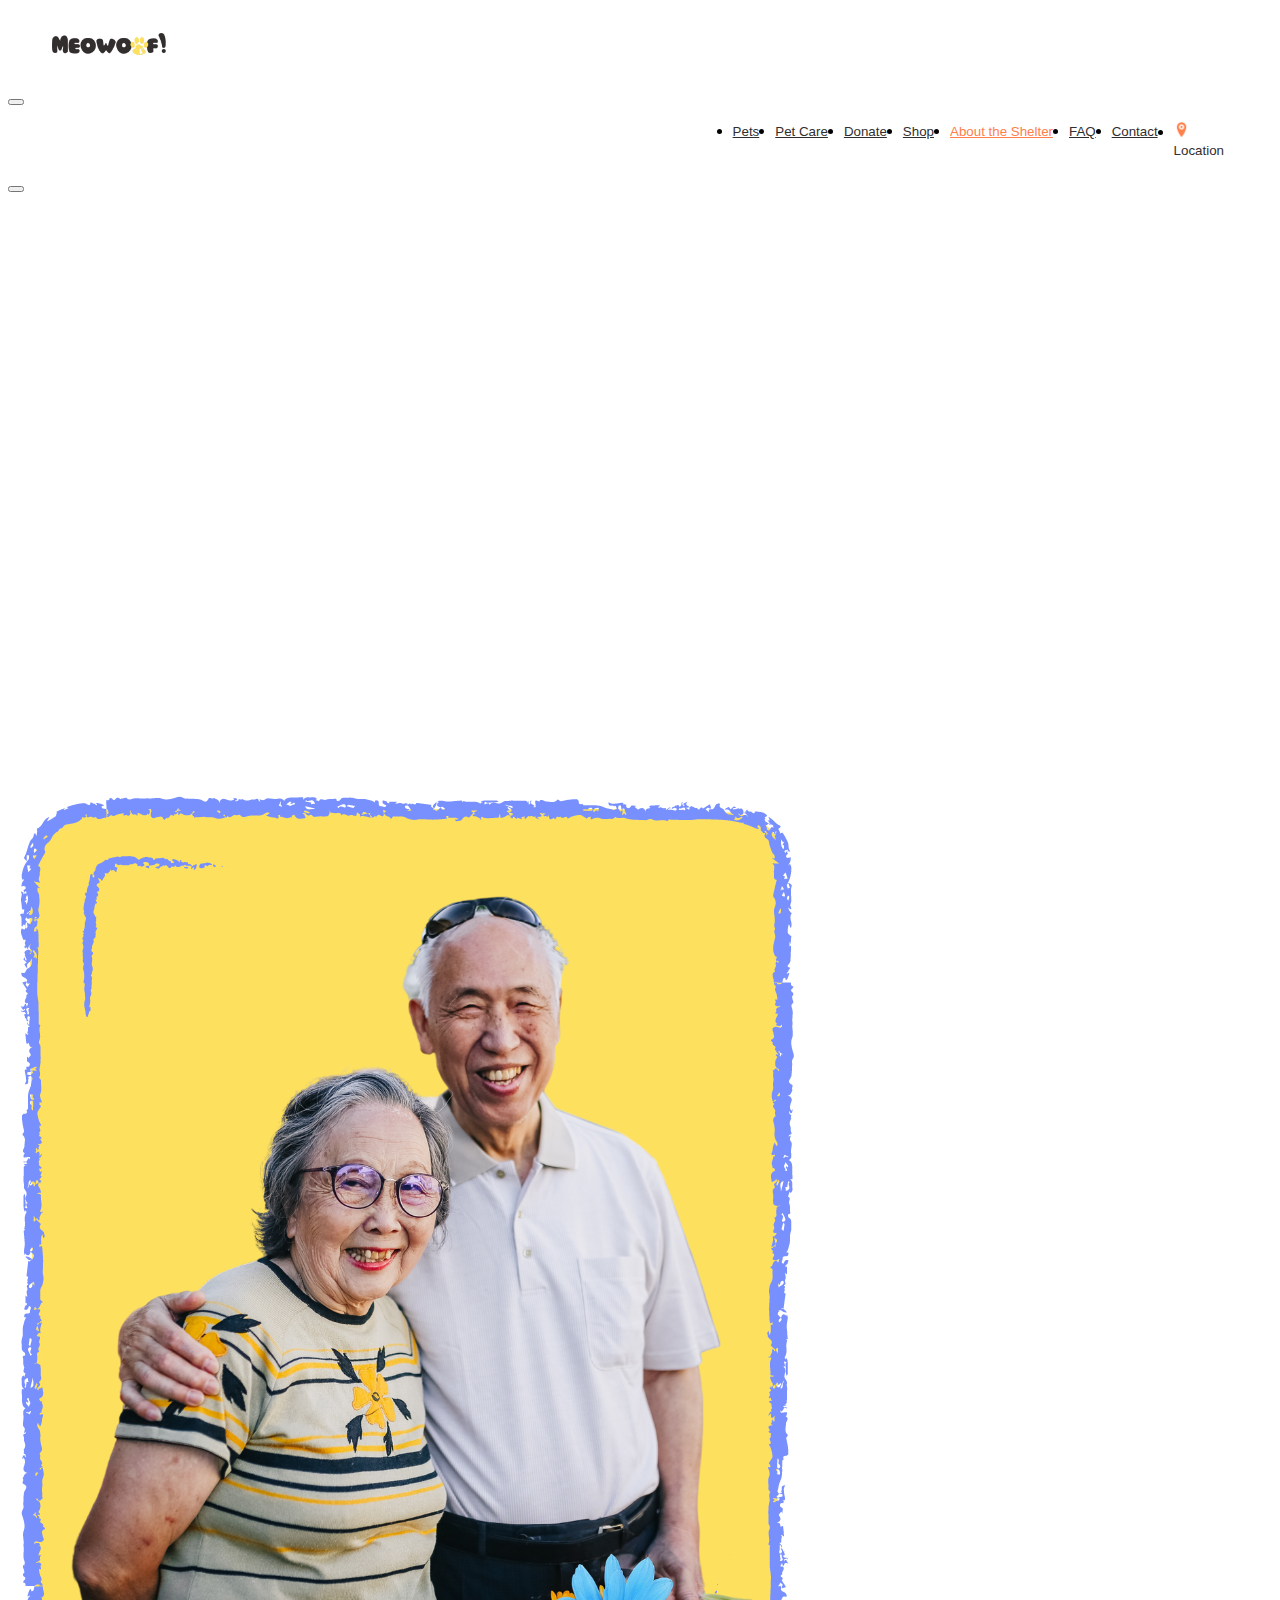
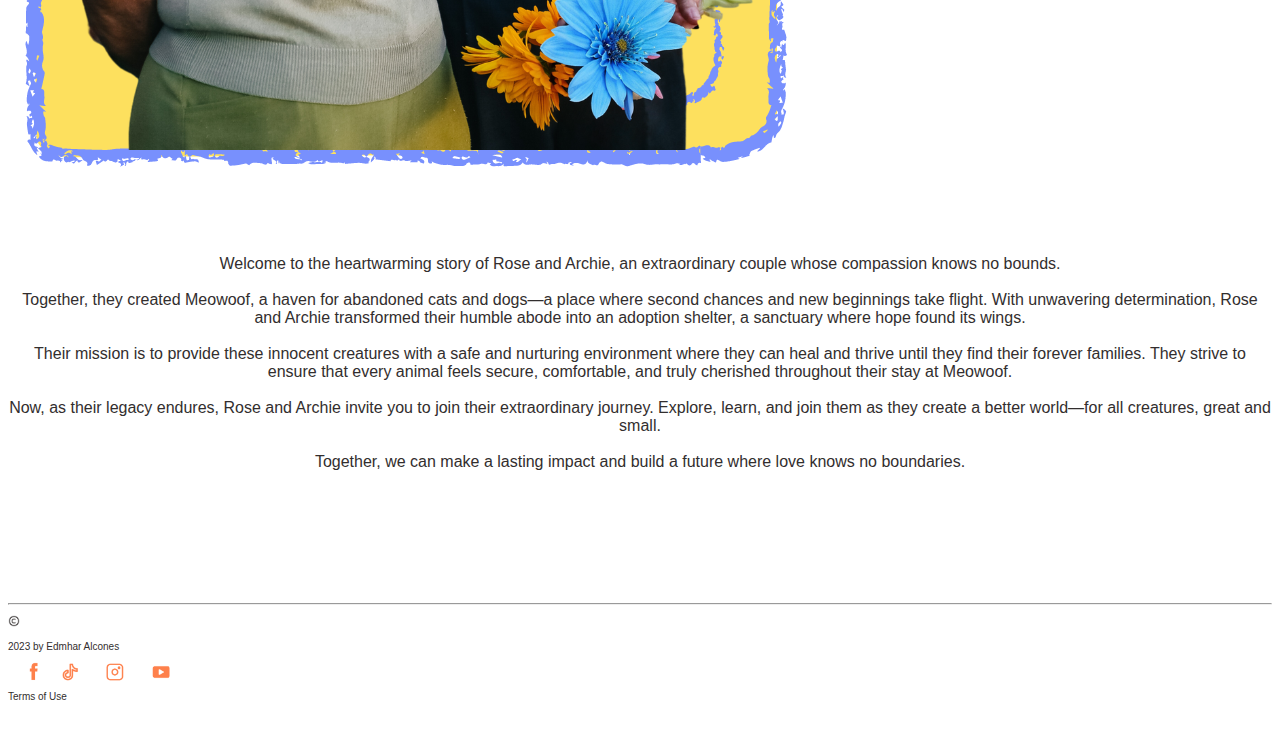
==== commit b1d7eccd: "modified:   about.html 	modified:   contact.html 	modified:   donate.html 	new file:   faq.html 	mod" ====
--- a/about.html
+++ b/about.html
@@ -42,7 +42,7 @@
           <div class="collapse navbar-collapse justify-content-end" id="navbarNavDropdown"  style="margin-right: 40px;">
               <ul class="navbar-nav" style="display:flex; justify-content:end;">
                   <li class="nav-item">
-                      <a class="nav-link" href="pets.html" >Our Pets</a>
+                      <a class="nav-link" href="pets.html" >Pets</a>
                   </li>
                   <li class="nav-item">
                       <a class="nav-link" href="petcare.html">Pet Care</a>
@@ -51,15 +51,18 @@
                       <a class="nav-link" href="donate.html">Donate</a>
                   </li>
                   <li class="nav-item">
-                      <a class="nav-link" href="shop.html">Shop Products</a>
+                      <a class="nav-link" href="shop.html">Shop</a>
                   </li>
                   <li class="nav-item">
                       <a class="nav-link" href="about.html"   name="active-page">About the Shelter</a>
                   </li>
                   <li class="nav-item">
+                    <a class="nav-link" href="faq.html" >FAQ</a>
+                </li>
+                  <li class="nav-item">
                     <div class="container">
                       <div class="row">
-                    <div class="col p-0"> <a class="nav-link" href="contact.html">Contact Us</a></div>
+                    <div class="col p-0"> <a class="nav-link" href="contact.html">Contact</a></div>
                 
                   </div>
                   </div>
@@ -76,7 +79,7 @@
           </div>
       </div>
     </nav>
-    <br>
+    
       <div class="modal" id="mymodal">
         <div class="modal-dialog">
             <div class="modal-content">
@@ -95,7 +98,7 @@
               0-%20Kanluran%2C%20Kawit%2C%204104%20Cavite!5e0!3m2!1sen!2sph!4v1684539420101!5m2!1sen!2sph" width="600" height="450" style="border:0;" 
               allowfullscreen="" loading="lazy" referrerpolicy="no-referrer-when-downgrade"></iframe>
                </div>
-    <br>
+    
     
     </div>
                 </div>
@@ -116,30 +119,39 @@
     </div>
     <div class="col-12 col-md-7 d-flex order-md-1">
       <p class="abouttext">
-        <br><br>
         <br>
+      
         Welcome to the heartwarming story of Rose and Archie, 
         an extraordinary couple whose compassion knows no bounds.
-         Together, they created Meowoof, a haven for abandoned cats 
+        <br><br>
+        Together, they created Meowoof, a haven for abandoned cats 
          and dogs—a place where second chances and new beginnings take flight.
-        <br><br>
         With unwavering determination, Rose and Archie transformed their 
         humble abode into an adoption shelter, a sanctuary where hope found 
-        its wings. Their mission is to provide these innocent creatures with 
+        its wings.
+        <br><br>
+        Their mission is to provide these innocent creatures with 
         a safe and nurturing environment where they can heal and thrive until
          they find their forever families. They strive to ensure that every animal
           feels secure, comfortable, and truly cherished throughout their stay at Meowoof.
         <br><br>
         Now, as their legacy endures, Rose and Archie invite you to join their extraordinary 
         journey. Explore, learn, and join them as they create a better world—for all creatures, 
-        great and small. Together, we can make a lasting impact and build a future where love knows no boundaries.
+        great and small.
+        <br><br>
+        Together, we can make a lasting impact and build a future where 
+        love knows no boundaries.
       </p>
     </div>
     
   </div>
 </div>
-
-
+<br>
+<br>
+<br>
+<br>
+<br>
+<br>
 
 <!-- Footer -->
 <footer>
--- a/style.css
+++ b/style.css
@@ -241,7 +241,7 @@
     position: relative;
     justify-content: center;
     color: #ffffff !important;
-    background-color: #ff6341 !important;
+    background-color: #fe804b !important;
     padding: 10px;
     right: 5%;
     text-decoration: none;
@@ -279,6 +279,9 @@
 
 
 
+
+
+
   .socials{
     height: 20px;
     width: 20px;
@@ -505,6 +508,22 @@
   }
 }
 
+.donategcash{
+  width: 60%;
+  height: auto;
+  display: block;
+  margin-left: auto;
+  margin-right: auto;
+}
+
+@media screen and (max-width: 600px) {
+  .donategcash{
+    width: 80%;
+    height: auto;
+
+  }
+}
+
 /* Contact exclusive */
 
 .messageicon{
@@ -513,6 +532,13 @@
   display: block;
   margin-left: auto;
   margin-right: auto;
+}
+
+@media screen and (max-width: 600px) {
+  .messageicon{
+    width: 20%;
+
+  }
 }
 
 /* pet care exclusive */
@@ -542,3 +568,15 @@
   transform: scale(1.1);
 
 }
+
+/* FAQ */
+
+
+.custom-accordion .accordion-button {
+  background-color: white !important;
+}
+
+.custom-accordion .accordion-button:focus-within {
+  background-color: #fde05e !important;
+}
+
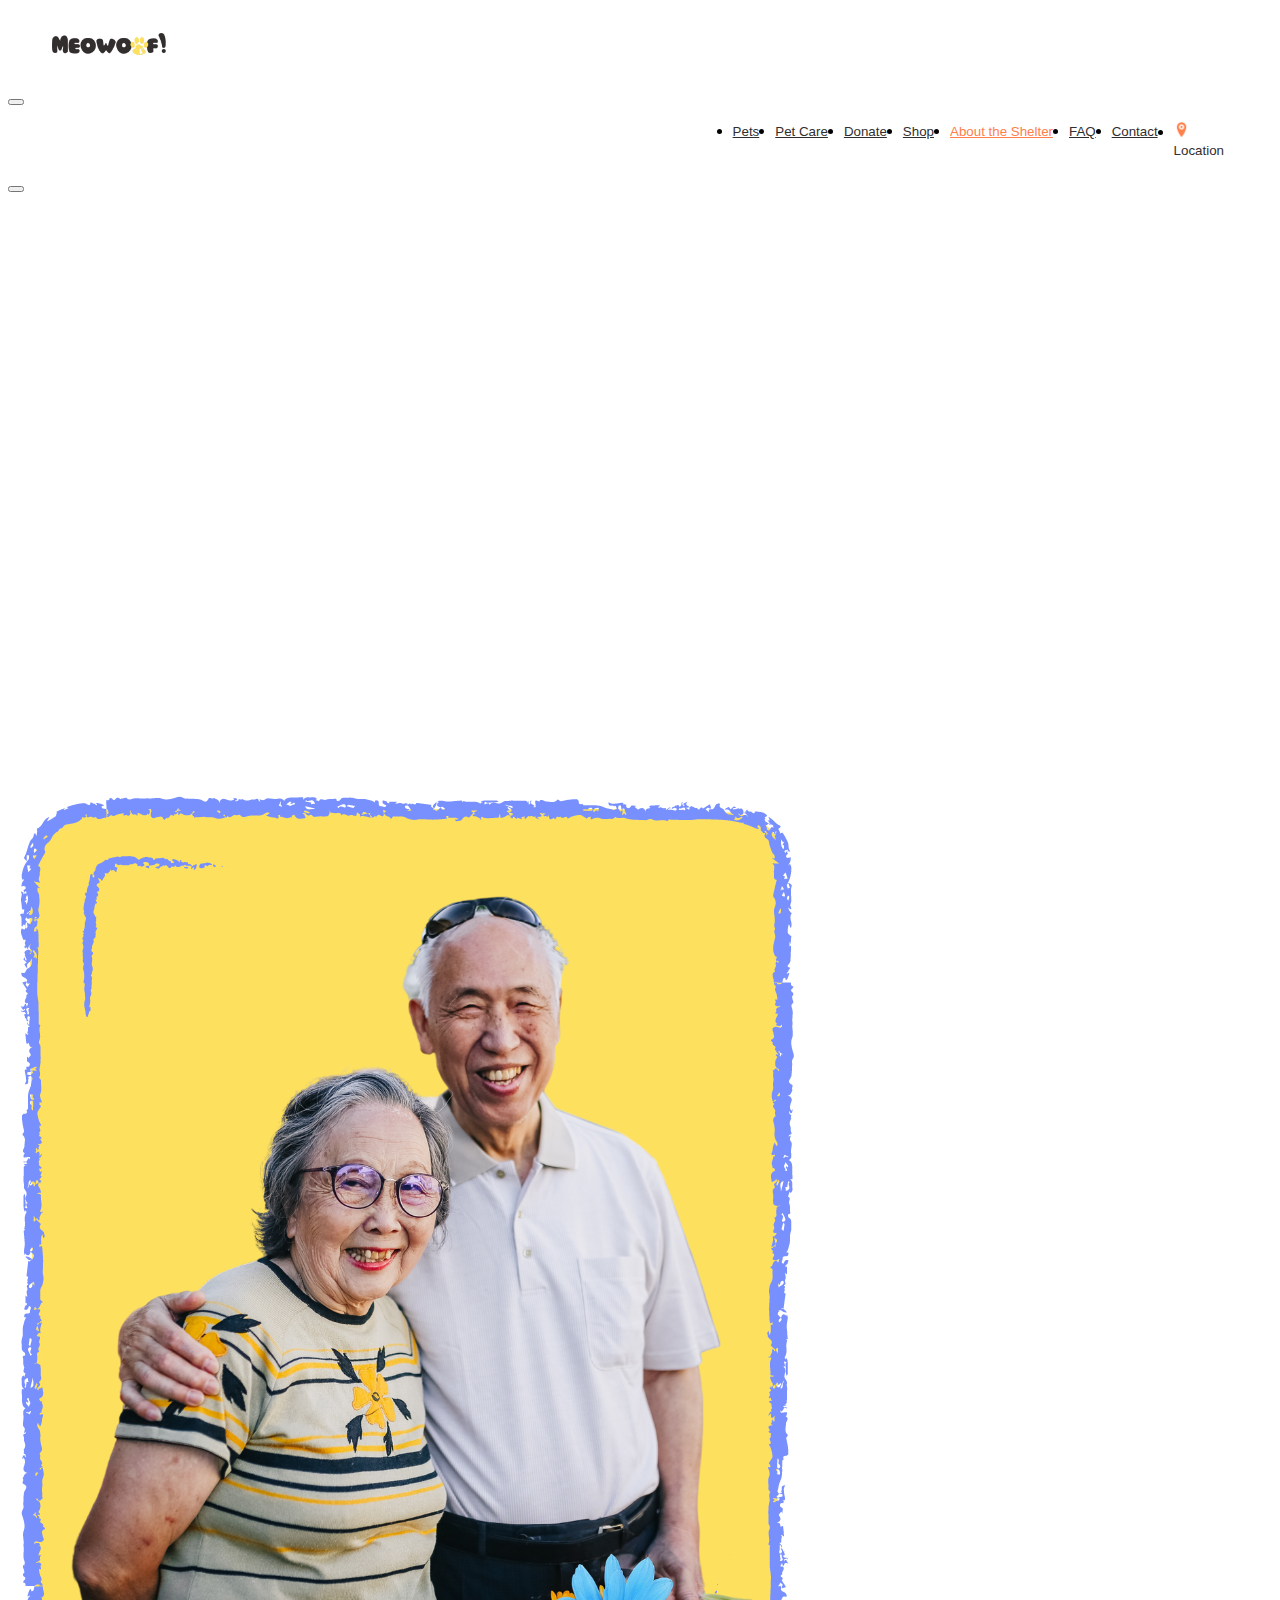
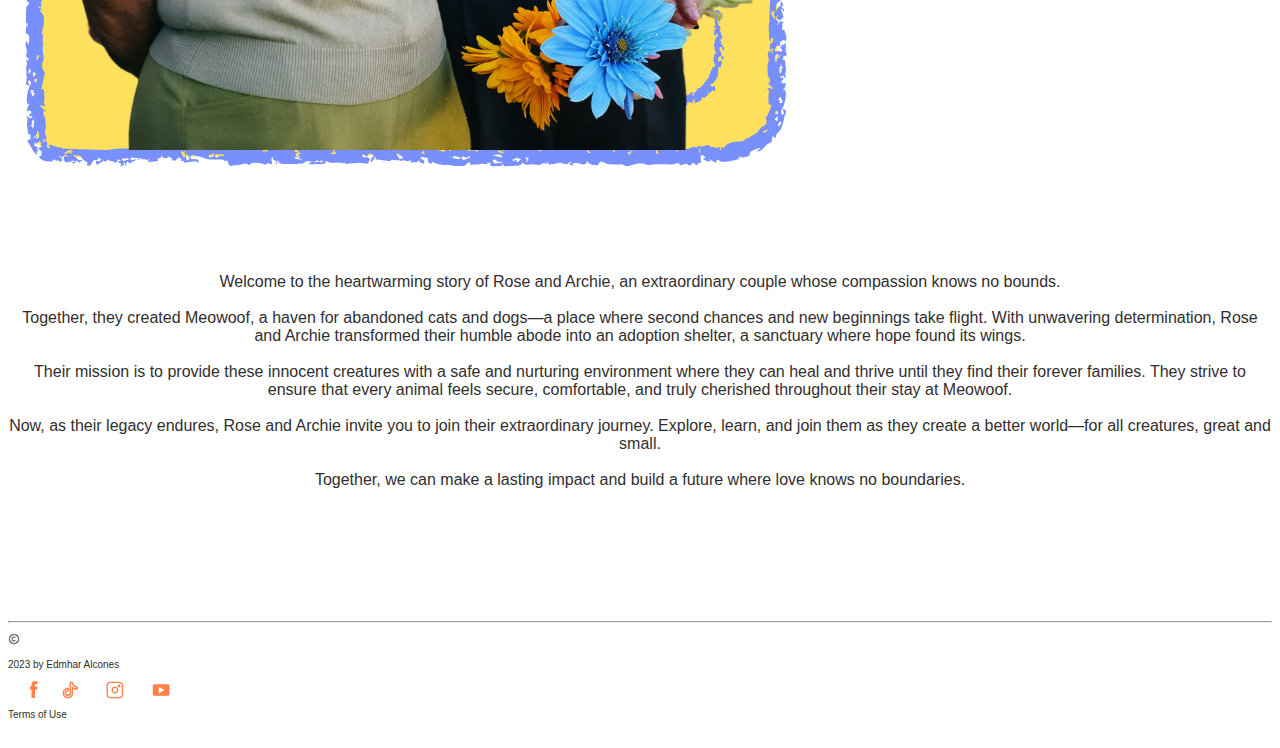
==== commit 73bb862b: "modified:   about.html 	new file:   catoftheweek.png 	new file:   dogoftheweek.png" ====
--- a/about.html
+++ b/about.html
@@ -120,6 +120,7 @@
     <div class="col-12 col-md-7 d-flex order-md-1">
       <p class="abouttext">
         <br>
+        <br>
       
         Welcome to the heartwarming story of Rose and Archie, 
         an extraordinary couple whose compassion knows no bounds.
